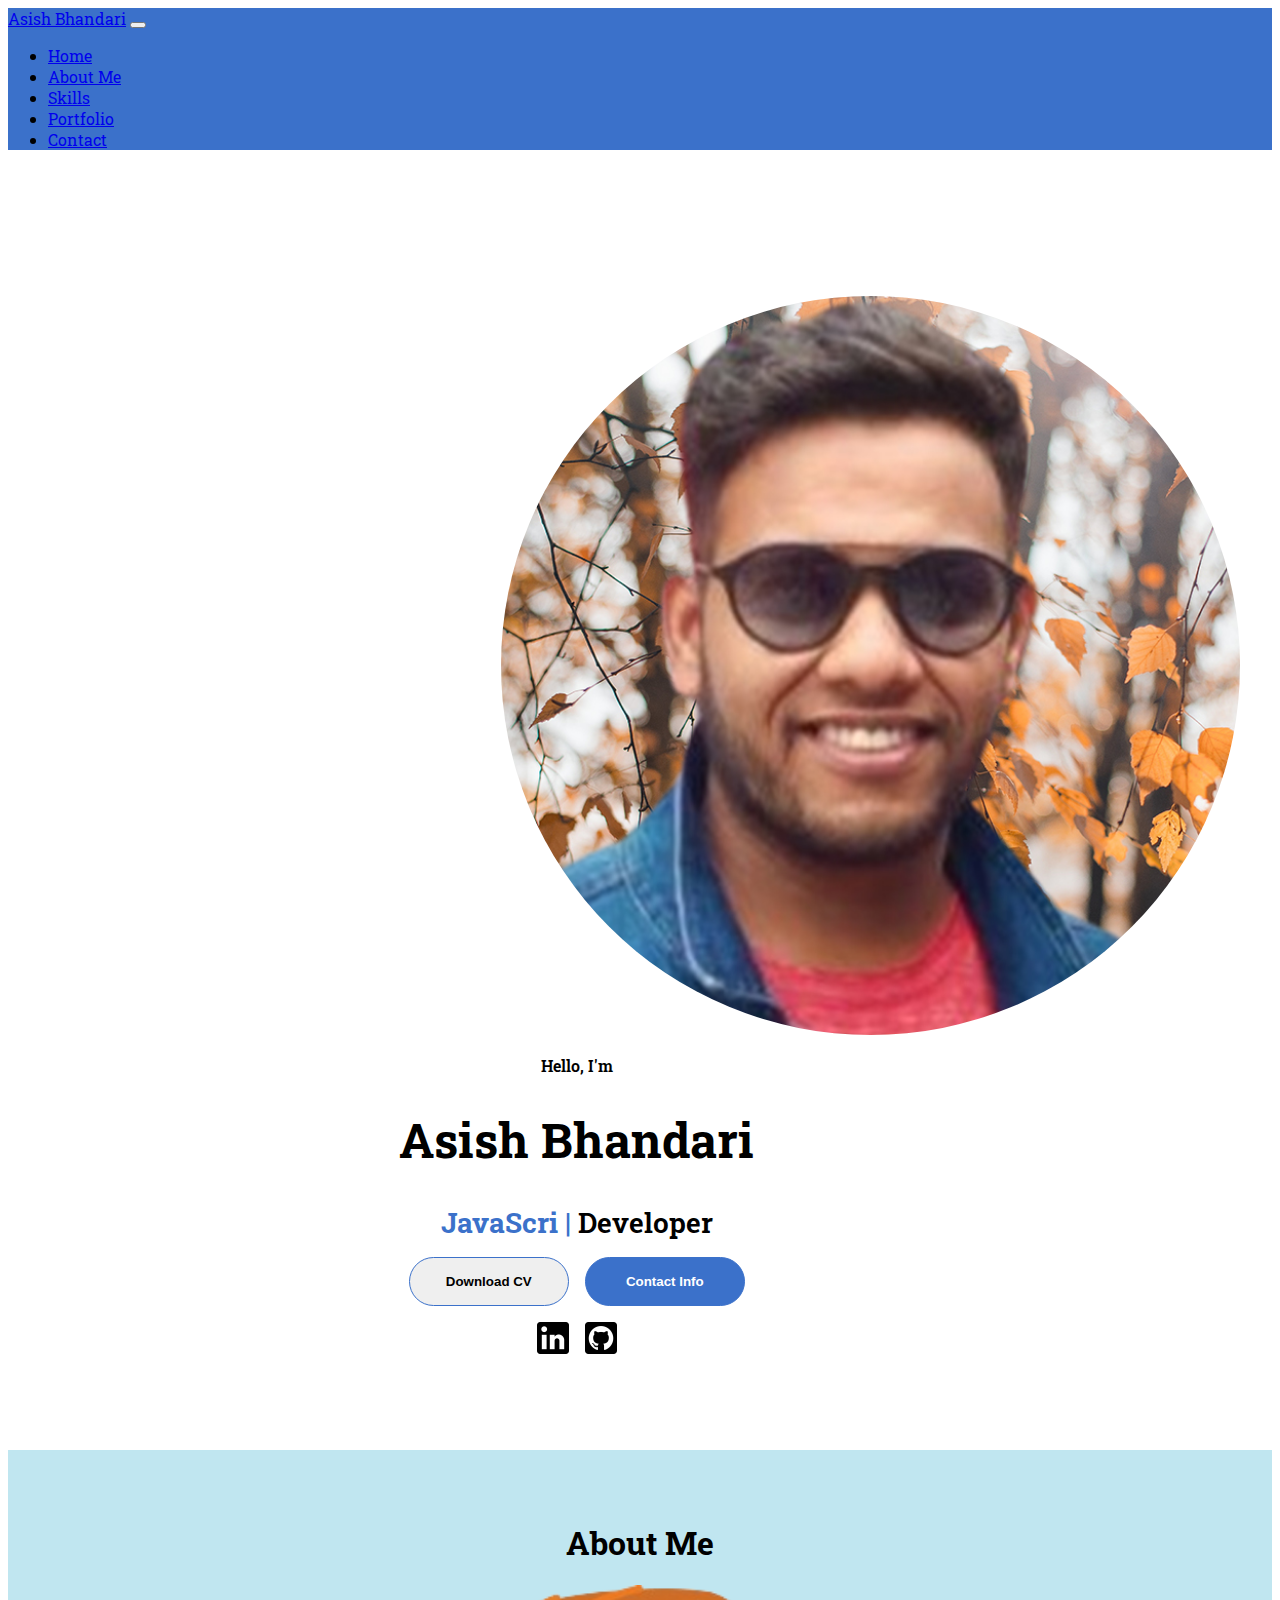
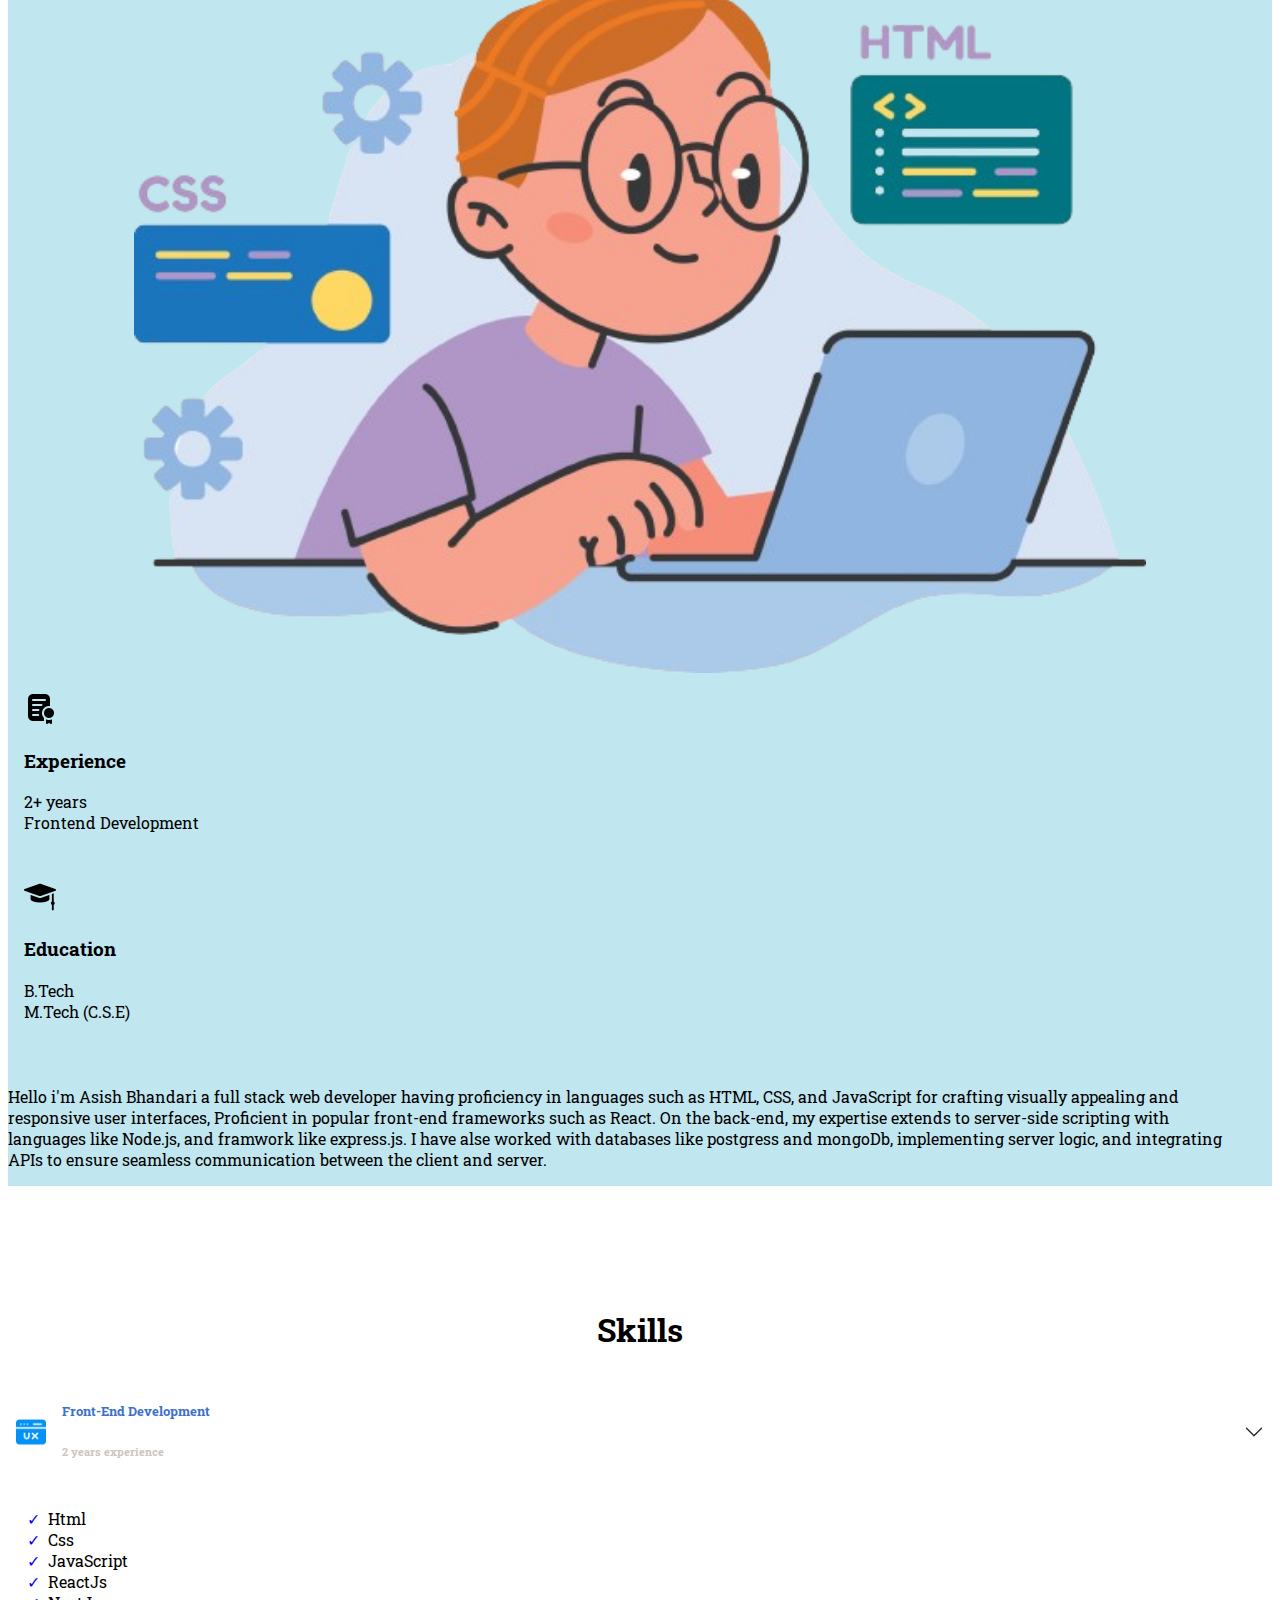
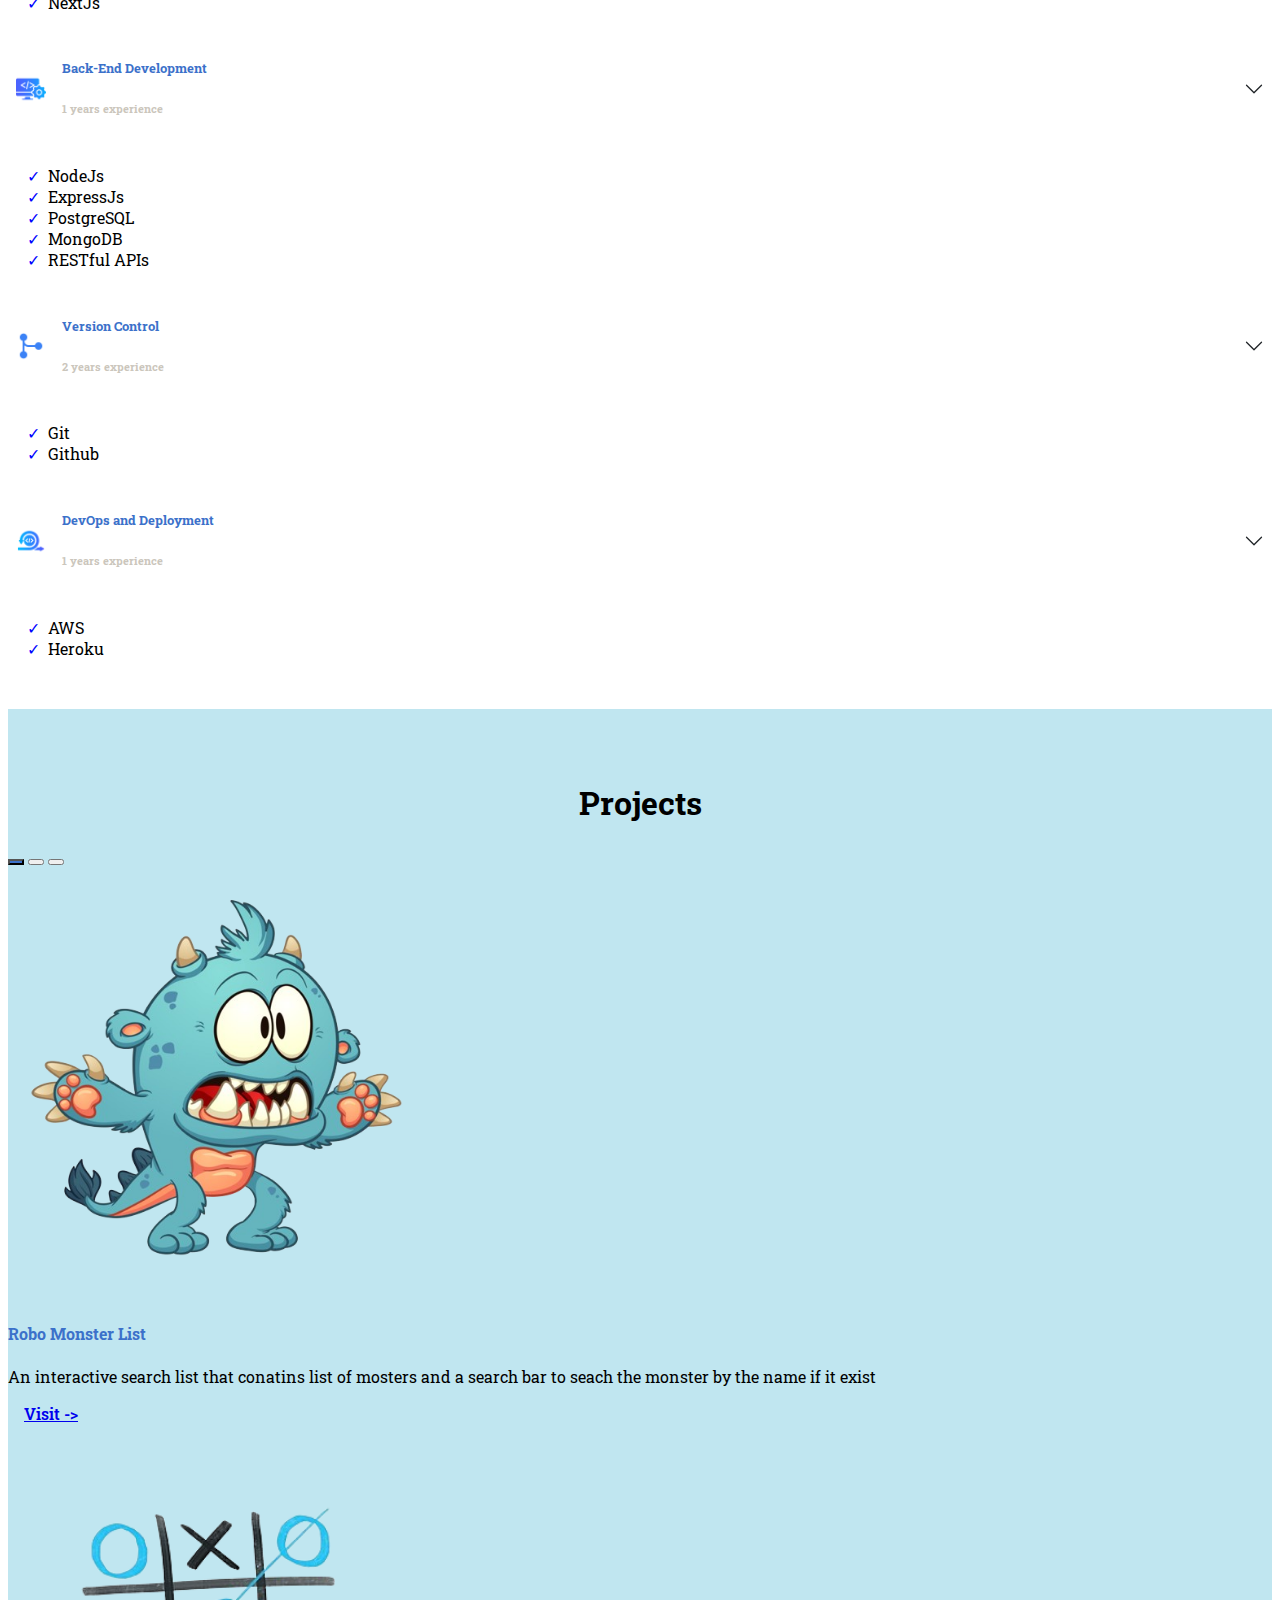
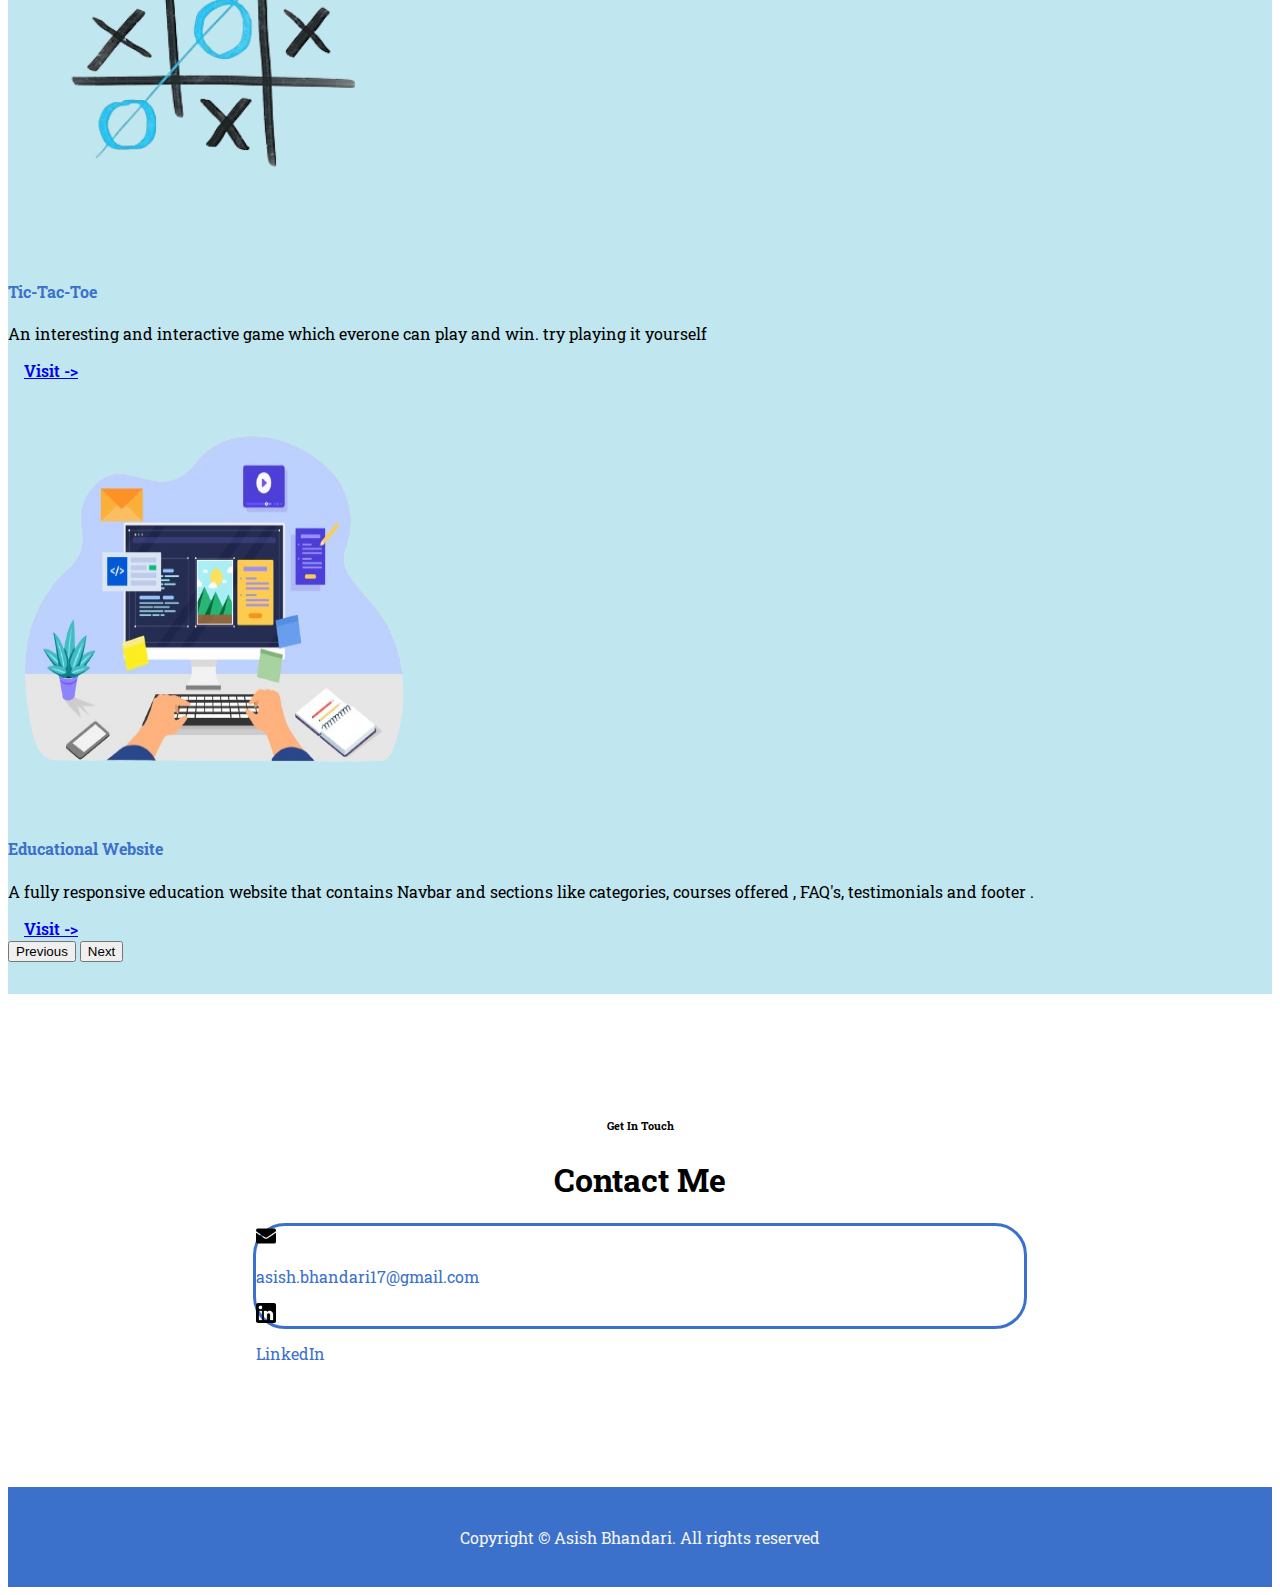
==== index.html @ 6eb25c3a "first Commit" ====
<!DOCTYPE html>
<html lang="en">
<head>
    <meta charset="UTF-8">
    <meta name="viewport" content="width=device-width, initial-scale=1.0">
    <title>Asish-Portfolio-Website</title>
    <link href="https://cdn.jsdelivr.net/npm/bootstrap@5.0.2/dist/css/bootstrap.min.css" rel="stylesheet" integrity="sha384-EVSTQN3/azprG1Anm3QDgpJLIm9Nao0Yz1ztcQTwFspd3yD65VohhpuuCOmLASjC" crossorigin="anonymous">
    <script src="https://cdn.jsdelivr.net/npm/bootstrap@5.0.2/dist/js/bootstrap.bundle.min.js" integrity="sha384-MrcW6ZMFYlzcLA8Nl+NtUVF0sA7MsXsP1UyJoMp4YLEuNSfAP+JcXn/tWtIaxVXM" crossorigin="anonymous"></script>
    <!-- <link rel="preconnect" href="https://fonts.googleapis.com">
    <link rel="preconnect" href="https://fonts.gstatic.com" crossorigin> -->
    <link href="https://fonts.googleapis.com/css2?family=Roboto+Slab:wght@200;300;400;500;700&display=swap" rel="stylesheet">
    <link rel="stylesheet" href="./styles.css">
    <link rel="stylesheet" href="./mediaquerry.css">
</head>
<body>
    <!-- Navigation Links -->
    <nav class="navbar navbar-expand-lg fixed-top navbarScroll navbar-dark" style="background-color: #3B71CA;">
        <div class="container">
          <a class="navbar-brand" href="#">Asish Bhandari</a>
          <button class="navbar-toggler" type="button" data-bs-toggle="collapse" data-bs-target="#navbarSupportedContent" 
                aria-controls="navbarSupportedContent" aria-expanded="false" aria-label="Toggle navigation">
            <span class="navbar-toggler-icon"></span>
          </button>
          <div class="collapse navbar-collapse" id="navbarSupportedContent">
            <ul class="navbar-nav ms-auto mb-2 mb-lg-0">
              <li class="nav-item">
                <a class="nav-link active" aria-current="page" href="#Home">Home</a>
              </li>
              <li class="nav-item ps-3">
                <a class="nav-link" href="#AboutMe">About Me</a>
              </li>
              <li class="nav-item ps-3">
                <a class="nav-link" href="#Skill">Skills</a>
              </li>
              <li class="nav-item ps-3">
                <a class="nav-link" href="#Portfolio">Portfolio</a>
              </li>
              <!-- <li class="nav-item ps-3">
                <a class="nav-link" href="#Resume">Resume/CV</a>
              </li> -->
              <li class="nav-item ps-3">
                <a class="nav-link" href="#Contact">Contact</a>
              </li>
            </ul>
          </div>
        </div>
    </nav>

    <!-- Home section -->
    <section id="Home" class="container-fluid " >
      <div class="row">
        <div class="col-lg-6 col-md-6 col-sm-12 col-xs-12 home_section_div " >
          <img src="./assets/Untitled-1.jpg" alt="Asish" class="home_section_img"  >
        </div>
        <div class="home_section__text col-lg-6 col-md-6 col-sm-12 col-xs-12">
          <p class="section__text__p1">Hello, I'm</p>
          <h1 class="title">Asish Bhandari</h1>
          <p class="section__text__p2"><span id="typewritter"></span> <span id="type_cursor">|</span> Developer</p>
          <div class="btn-container">
            <button
              class="btn btn-color-2"
              onclick="window.open('./assets/Asish_Bhandari_Resume_web_developer.pdf')"
            >
              Download CV
            </button>
            <button class="btn btn-color-1" onclick="location.href='./#Contact'">
              Contact Info
            </button>
          </div>
          <div id="socials-container">
            <img
              src="./assets/linkedin.png"
              alt="My LinkedIn profile"
              class="icon"
              onclick="location.href='https://linkedin.com/in/asish-bhandari-4b88a7138/'"
            />
            <img
              src="./assets/github.png"
              alt="My Github profile"
              class="icon"
              onclick="location.href='https://github.com/asishbhandari'"
            />
          </div>
        </div>
      </div>
    </section>

    <!-- About Me Section -->
    <section id="AboutMe">
      <h1 style="text-align: center;" class="mb-4 pt-3">About Me</h1>
      <div class="row">
        <div class="col-lg-6 col-md-4 col-sm-12 col-xs-12 about_section_div">
          <img class="about_section_img" src="./assets/character-software-developers-working-of-script-.png" alt="coding picture">
        </div>
        <div class="col-lg-6 col-md-8 col-sm-12 col-xs-12 mt-sm-4 ">
          <div class="d-flex flex-wrap justify-content-center">
              <div class="about_details_container">
                <img
                  src="./assets/experience.png"
                  alt="Experience icon"
                  class="icon"
                />
                <h3>Experience</h3>
                <p>2+ years <br />Frontend Development</p>
              </div>
              <div class="about_details_container">
                <img
                  src="./assets/education.png"
                  alt="Education icon"
                  class="icon"
                />
                <h3>Education</h3>
                <p>B.Tech<br />M.Tech (C.S.E)</p>
              </div>
          </div>
          <p class="about_section_intro">
            Hello i'm  Asish Bhandari a full stack web developer having proficiency in 
            languages such as HTML, CSS, and JavaScript for crafting visually appealing 
            and responsive user interfaces, Proficient in popular front-end frameworks 
            such as React. On the back-end, my expertise extends to server-side 
            scripting with languages like Node.js, and framwork like express.js. 
            I have alse worked with databases like postgress and mongoDb, implementing 
            server logic, and integrating APIs to ensure seamless communication between 
            the client and server.
          </p>
        </div>
      </div>
    </section>

    <!-- Skill Section -->
    <section id="Skill" class="container">
      <h1 style="text-align: center;" class="mb-4 pt-3">Skills</h1>
      <div class="row accordion">
        <div class="col-12 col-md-6 mb-4"> 
          <div class="accordion-item col-12 ">
            <div class="accordion-div collapsed" type="button" data-bs-toggle="collapse" data-bs-target="#collapseOne" aria-expanded="true" aria-controls="collapseOne">
              <img src="./assets/front.png" alt="Front-End" height="30px" width="30px">
              <div class="d-flex flex-column " >
                <h5 class="accordion-header" style="color: #3B71CA;" id="headingOne" >
                    Front-End Development
                </h5>
                <h6 style="color: #cbc6bc;">2 years experience</h6>
              </div>
            </div>
              <div id="collapseOne" class="accordion-collapse collapse show" aria-labelledby="headingOne" data-bs-parent="#accordionExample">
                <div class="accordion-body">
                  <ul>
                    <li>Html</li>
                    <li>Css</li>
                    <li>JavaScript</li>
                    <li>ReactJs</li>
                    <li>NextJs</li>
                  </ul>
                </div>
              </div>
          </div>
        </div>
        <div class="col-12 col-md-6 mb-4"> 
          <div class="accordion-item col-12 ">
            <div class="accordion-div collapsed" type="button" data-bs-toggle="collapse" data-bs-target="#collapseTwo" aria-expanded="false" aria-controls="collapseTwo">
              <img src="./assets/back.png" alt="Front-End" height="30px" width="30px">
              <div class="d-flex flex-column " >
                <h5 class="accordion-header" style="color: #3B71CA;" id="headingOne" >
                    Back-End Development
                </h5>
                <h6 style="color: #cbc6bc;">1 years experience</h6>
              </div>
            </div>
            <div id="collapseTwo" class="accordion-collapse collapse" aria-labelledby="headingTwo" data-bs-parent="#accordionExample">
              <div class="accordion-body">
                <ul>
                  <li>NodeJs</li>
                  <li>ExpressJs</li>
                  <li>PostgreSQL</li>
                  <li>MongoDB</li>
                  <li>RESTful APIs</li>
                </ul>
              </div>
            </div>
          </div>
        </div>
        <div class="col-12 col-md-6 mb-4"> 
          <div class="accordion-item col-12 ">
            <div class="accordion-div collapsed" type="button" data-bs-toggle="collapse" data-bs-target="#collapseThree" aria-expanded="false" aria-controls="collapseThree">
              <img src="./assets/git.png" alt="Front-End" height="30px" width="30px">
              <div class="d-flex flex-column " >
                <h5 class="accordion-header" style="color: #3B71CA;" id="headingOne" >
                  Version Control
                </h5>
                <h6 style="color: #cbc6bc;">2 years experience</h6>
              </div>
            </div>
            <div id="collapseThree" class="accordion-collapse collapse" aria-labelledby="headingThree" data-bs-parent="#accordionExample">
              <div class="accordion-body">
                <ul>
                  <li>Git</li>
                  <li>Github</li>
                </ul>
              </div>
            </div>
          </div>
        </div>
        <div class="col-12 col-md-6 mb-4"> 
          <div class="accordion-item col-12 ">
            <div class="accordion-div collapsed" type="button" data-bs-toggle="collapse" data-bs-target="#collapseFour" aria-expanded="false" aria-controls="collapseFour">
              <img src="./assets/devops.png" alt="Front-End" height="30px" width="30px">
              <div class="d-flex flex-column " >
                <h5 class="accordion-header" style="color: #3B71CA;" id="headingOne" >
                  DevOps and Deployment
                </h5>
                <h6 style="color: #cbc6bc;">1 years experience</h6>
              </div>
            </div>
            <div id="collapseFour" class="accordion-collapse collapse" aria-labelledby="headingFour" data-bs-parent="#accordionExample">
              <div class="accordion-body">
                <ul>
                  <li>AWS</li>
                  <li>Heroku</li>
                </ul>
              </div>
            </div>
          </div>
        </div>
      </div>
      <!-- <div class="accordion row" id="accordion">
      </div> -->
    </section>

    <!-- Portfolio Section -->
    <section id="Portfolio">
      <h1 style="text-align: center;" class="mb-4 pt-3">Projects</h1>
      <div id="carouselExampleIndicators" class="carousel slide" data-bs-ride="carousel">
        <div class="carousel-indicators">
          <button type="button" data-bs-target="#carouselExampleIndicators" data-bs-slide-to="0" class="active" aria-current="true" aria-label="Slide 1"></button>
          <button type="button" data-bs-target="#carouselExampleIndicators" data-bs-slide-to="1" aria-label="Slide 2"></button>
          <button type="button" data-bs-target="#carouselExampleIndicators" data-bs-slide-to="2" aria-label="Slide 3"></button>
        </div>
        <div class="carousel-inner">
          <div class="carousel-item active ">
            <div class="d-flex justify-content-center align-items-center flex-column flex-md-row">
              <img src="./assets/robomonster.png" class="carousel_img " alt="...">
              <div class="card col-12 col-md-6">
                <div class="card-body">
                  <h4 class="card-title">Robo Monster List</h4>
                  <p class="card-text">An interactive search list that conatins list of mosters and a search bar to seach the 
                    monster by the name if it exist
                  </p>
                  <a href="https://asishbhandari.github.io/RoboReact/" class="btn btn-primary">Visit -></a>
                </div>
              </div>
            </div>
          </div>
          <div class="carousel-item ">
            <div class="d-flex justify-content-center align-items-center flex-column flex-md-row">
              <img src="./assets/tic-tak-toe.png" class="carousel_img "  alt="...">
              <div class="card col-12 col-md-6">
                <div class="card-body">
                  <h4 class="card-title">Tic-Tac-Toe</h4>
                  <p class="card-text">An interesting and interactive game which everone can play and win. try playing it yourself </p>
                  <a href="https://asishbhandari.github.io/tic-tak-toe/" class="btn btn-primary">Visit -></a>
                </div>
              </div>
            </div>
          </div>
          <div class="carousel-item ">
            <div class="d-flex justify-content-center align-items-center flex-column flex-md-row">
              <img src="./assets/aimScholar.png" class="carousel_img"  alt="...">
              <div class="card col-12 col-md-6">
                <div class="card-body">
                  <h4 class="card-title">Educational Website</h4>
                  <p class="card-text">A fully responsive education website that contains Navbar and sections like categories, 
                    courses offered , FAQ's, testimonials and footer .
                  </p>
                  <a href="https://asishbhandari.github.io/Aim-Scholar-Project/" class="btn btn-primary">Visit -></a>
                </div>
              </div>
            </div>
          </div>
        </div>
        <button class="carousel-control-prev" type="button" data-bs-target="#carouselExampleIndicators" data-bs-slide="prev">
          <span class="carousel-control-prev-icon" aria-hidden="true"></span>
          <span class="visually-hidden">Previous</span>
        </button>
        <button class="carousel-control-next" type="button" data-bs-target="#carouselExampleIndicators" data-bs-slide="next">
          <span class="carousel-control-next-icon" aria-hidden="true"></span>
          <span class="visually-hidden">Next</span>
        </button>
      </div>
    </section>

    <!-- Contact Sexction -->
    <section id="Contact">
      <h6 style="text-align: center;" class="pt-3">Get In Touch</h6>
      <h1 style="text-align: center;" class="mb-4 pt-1">Contact Me</h1>
      <div class="contact_section d-flex justify-content-center align-items-center flex-column flex-md-row">
        <div class="contact_Section_item d-flex justify-content-center align-items-center pe-md-4 me-md-4">
          <img src="./assets/email.png" alt="emailId">
          <p class="ps-2 pt-3"><a href="mailto:asish.bhandari17@gmail.com" class="contact_section_links">asish.bhandari17@gmail.com </a></p>
        </div>
        <div class="contact_Section_item d-flex justify-content-center align-items-center">
          <img src="./assets/linkedin.png" style="text-align: center;" alt="emailId">
          <p class="ps-2 pt-3" ><a href='https://linkedin.com/in/asish-bhandari-4b88a7138/' class="contact_section_links">LinkedIn</a></p>
        </div>
      </div>
    </section>

    <!-- footer -->
    <footer class="footer">Copyright &#169; Asish Bhandari. All rights reserved</footer>
    <script src="./script/script.js"></script>
</body>
</html>
---- styles.css ----
html {
    scroll-behavior: smooth;
  }
body{
    font-family: 'Roboto Slab', serif;
}

section{
    margin:4% 0;
    padding-top: 50px;
}
#Home{
    margin: 6rem 0;
}
.home_section_div{
    padding-right: 2rem;
    text-align: right;
    margin: auto 0;
}
.home_section_img{
    border-radius: 50%;
    width: 60%;
}
.home_section__text{
    margin: auto 0;
    text-align: center;
    padding-right: 10%;
    align-self: center;
}
.home_section__text p {
    font-weight: 600;
}

.section__text__p1 {
    text-align: center;
  }
  
.section__text__p2 {
    font-size: 1.75rem;
    margin-bottom: 1rem;
}
.title {
    font-size: 3rem;
    text-align: center;
}

#typewritter{
  color: #3B71CA;
  font-weight: bold;
}

#type_cursor{
  color: #3B71CA;
  font-weight: bold;
  animation: blink 1s linear infinite;
}

@keyframes blink {
  0%{
    opacity: 100%;
  }
  100%{
    opacity: 0%;
  }
}

#socials-container {
    display: flex;
    justify-content: center;
    margin-top: 1rem;
    gap: 1rem;
  }
  
.icon{
    cursor: pointer;
    height: 2rem;  
}

/* BUTTONS */

.btn-container {
    display: flex;
    justify-content: center;
    gap: 1rem;
  }
  
.btn {
    font-weight: 600;
    transition: all 300ms ease;
    padding: 1rem;
    width: 10rem;
    border-radius: 2rem;
}
  
.btn-color-1{
  border: #3B71CA 0.1rem solid;
  background: #3B71CA;
  color: white;
}
.btn-color-1:hover {
  background: white;
  cursor: pointer;
}

.btn-color-2 {
  border: #3B71CA 0.1rem solid;
}

.btn-color-2:hover {
  cursor: pointer;
  background: #3B71CA;
  color: white;
  border: rgb(255, 255, 255) 0.1rem solid;
}


/* about Me section */
#AboutMe{
  background-color:#c0e6f0;
}
.about_section_div{
    text-align: center;
    margin: auto 0;
}
.about_section_img{
    width: 80%;
}
.about_section_intro{
  text-align: left;
  padding: 1rem 2rem 1rem 0;
}
.about_details_container{
  padding: 1rem;
}

/* Skill section */
#accordion{
  display: grid;
  grid-template-columns: 1fr 1fr;
  gap: 2rem;
  padding: 1rem;
}

.accordion-div{
  display: flex;
  justify-content: start;
  gap: 1rem;
  align-items: center;
  cursor: pointer;
  padding: .5rem;
}

.accordion-div::after {
  flex-shrink: 0;
  width: 1.25rem;
  height: 1.25rem;
  margin-left: auto;
  content: "";
  background-image: url("data:image/svg+xml,%3csvg xmlns='http://www.w3.org/2000/svg' viewBox='0 0 16 16' fill='%23212529'%3e%3cpath fill-rule='evenodd' d='M1.646 4.646a.5.5 0 0 1 .708 0L8 10.293l5.646-5.647a.5.5 0 0 1 .708.708l-6 6a.5.5 0 0 1-.708 0l-6-6a.5.5 0 0 1 0-.708z'/%3e%3c/svg%3e");
  background-repeat: no-repeat;
  background-size: 1.25rem;
  transition: transform .2s ease-in-out;
}

.accordion-body ul li::marker {
  content: '✓  ';
  color: blue;
}

#Portfolio{
  background-color:#c0e6f0;
  padding-bottom: 2rem;
}
.carousel_img{
  width: 400px;
  height: 400px;
  padding: 1rem .5rem;
}
.card-body{
  background-color: #c0e6f0;
}
.card-title{
  font-weight: bold;
  color: #3B71CA;
}
.carousel-control-prev-icon { background-image:url("data:image/svg+xml;charset=utf8,%3Csvg xmlns='http://www.w3.org/2000/svg' fill='%2300f' viewBox='0 0 8 8'%3E%3Cpath d='M5.25 0l-4 4 4 4 1.5-1.5-2.5-2.5 2.5-2.5-1.5-1.5z'/%3E%3C/svg%3E"); }
.carousel-control-next-icon {
  background-image: url("data:image/svg+xml;charset=utf8,%3Csvg xmlns='http://www.w3.org/2000/svg' fill='%2300f' viewBox='0 0 8 8'%3E%3Cpath d='M2.75 0l-1.5 1.5 2.5 2.5-2.5 2.5 1.5 1.5 4-4-4-4z'/%3E%3C/svg%3E") !important;
}

.carousel-indicators .active {
  background-color: #3B71CA;
}

#Contact{
  padding-bottom: 100px;
}
.contact_Section_item img{
  width: 20px;
}
.contact_section{
  margin: 0.5rem auto;
  width: 60vw;
  height: 100px;
  border-radius: 2rem;
  border: 0.2rem solid #3B71CA;
}
.contact_section_links{
  text-decoration: none;
  color: #3B71CA;
}

.footer{
  display: flex;
  justify-content: center;
  align-items: center;
  height: 100px;
  background-color: #3B71CA;
  color: whitesmoke;
}
---- mediaquerry.css ----
@media screen and (max-width: 768px) {
    .home_section_div{
        text-align: center;
        padding: 1rem;
        margin: 0 auto 1rem auto;
    }
    .home_section_img{
        border-radius: 50%;
        width: 60%;
    }
    .home_section__text{
        margin: auto 0;
        text-align: center;
        padding: 1rem;
        align-self: center;
    }
    #Home{
        margin-top: 6rem;
    }

    .about_section_intro{
        text-align: center;
        /* padding: auto auto; */
        padding-left: 1.5rem;
      }

    .carousel_img{
    width: 70%;
    padding: 1rem .5rem;
    }
    .contact_section{
        height: 150px;
      }
}
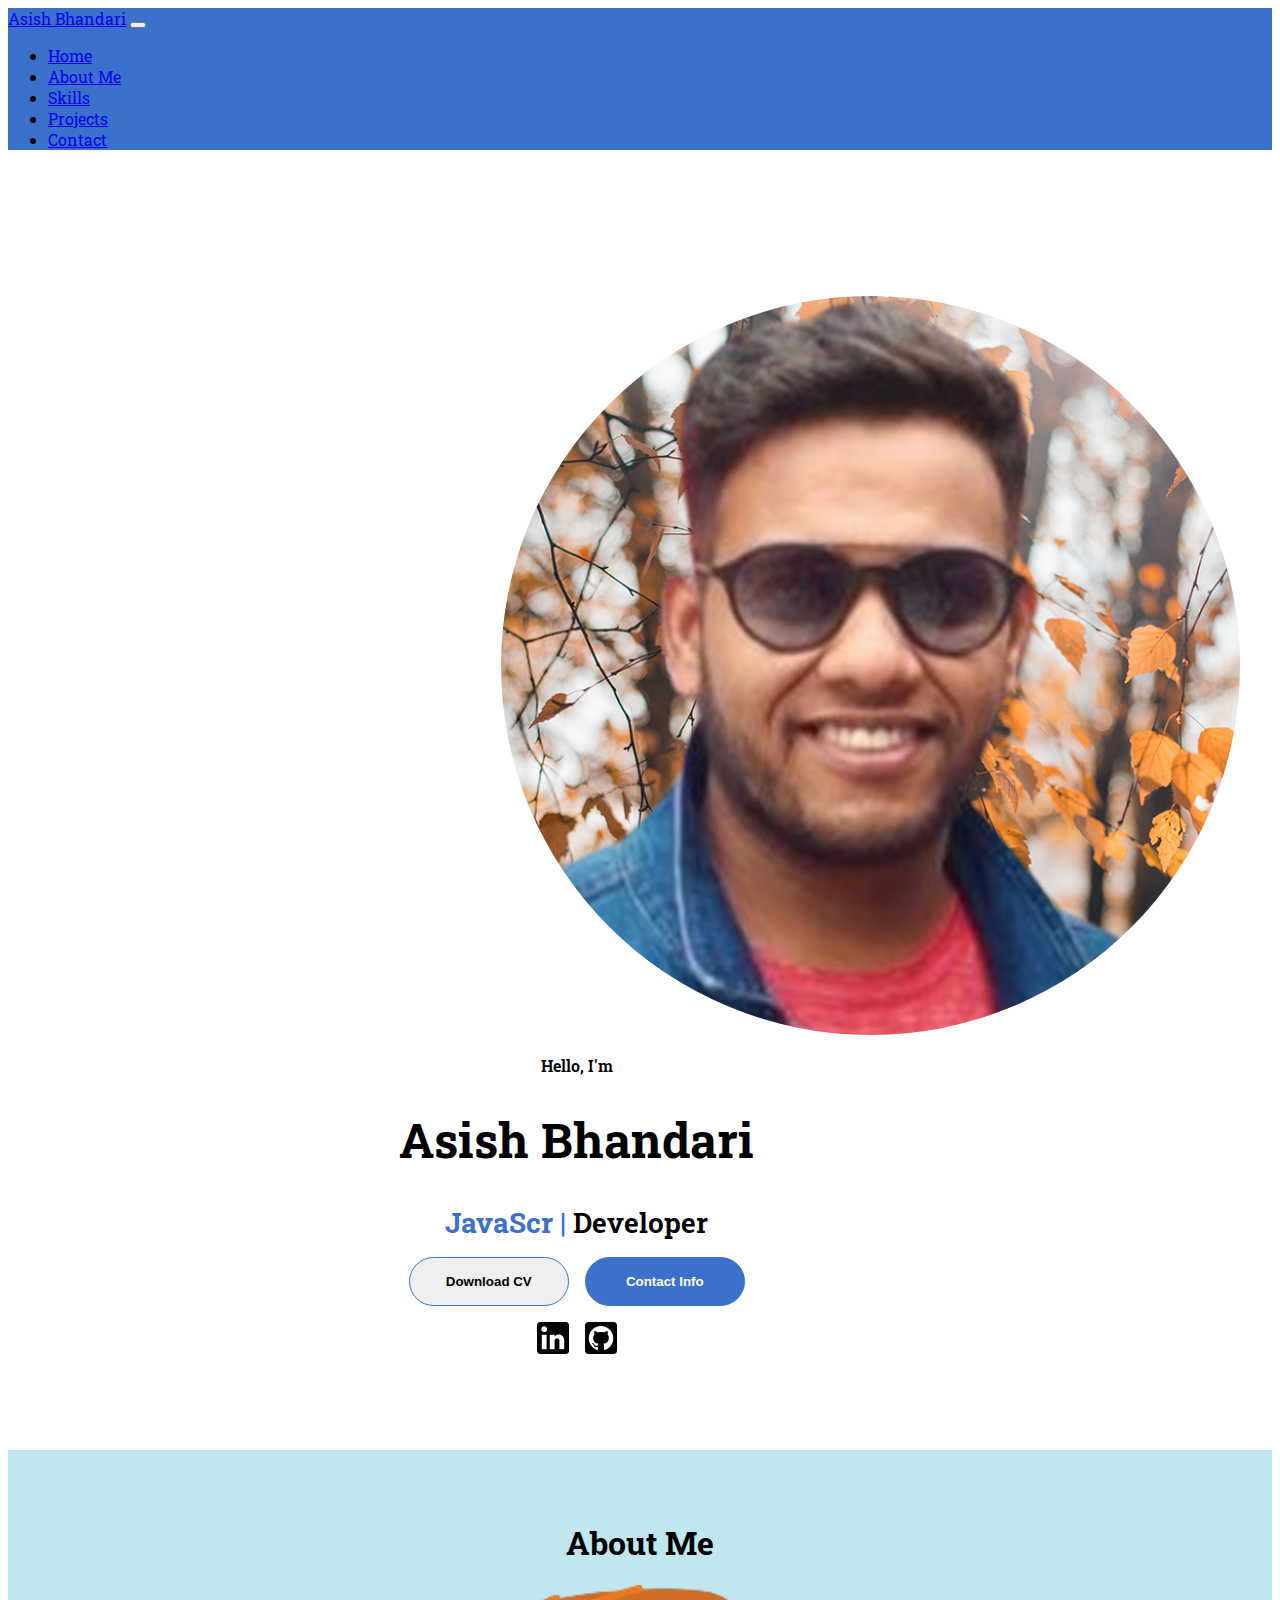
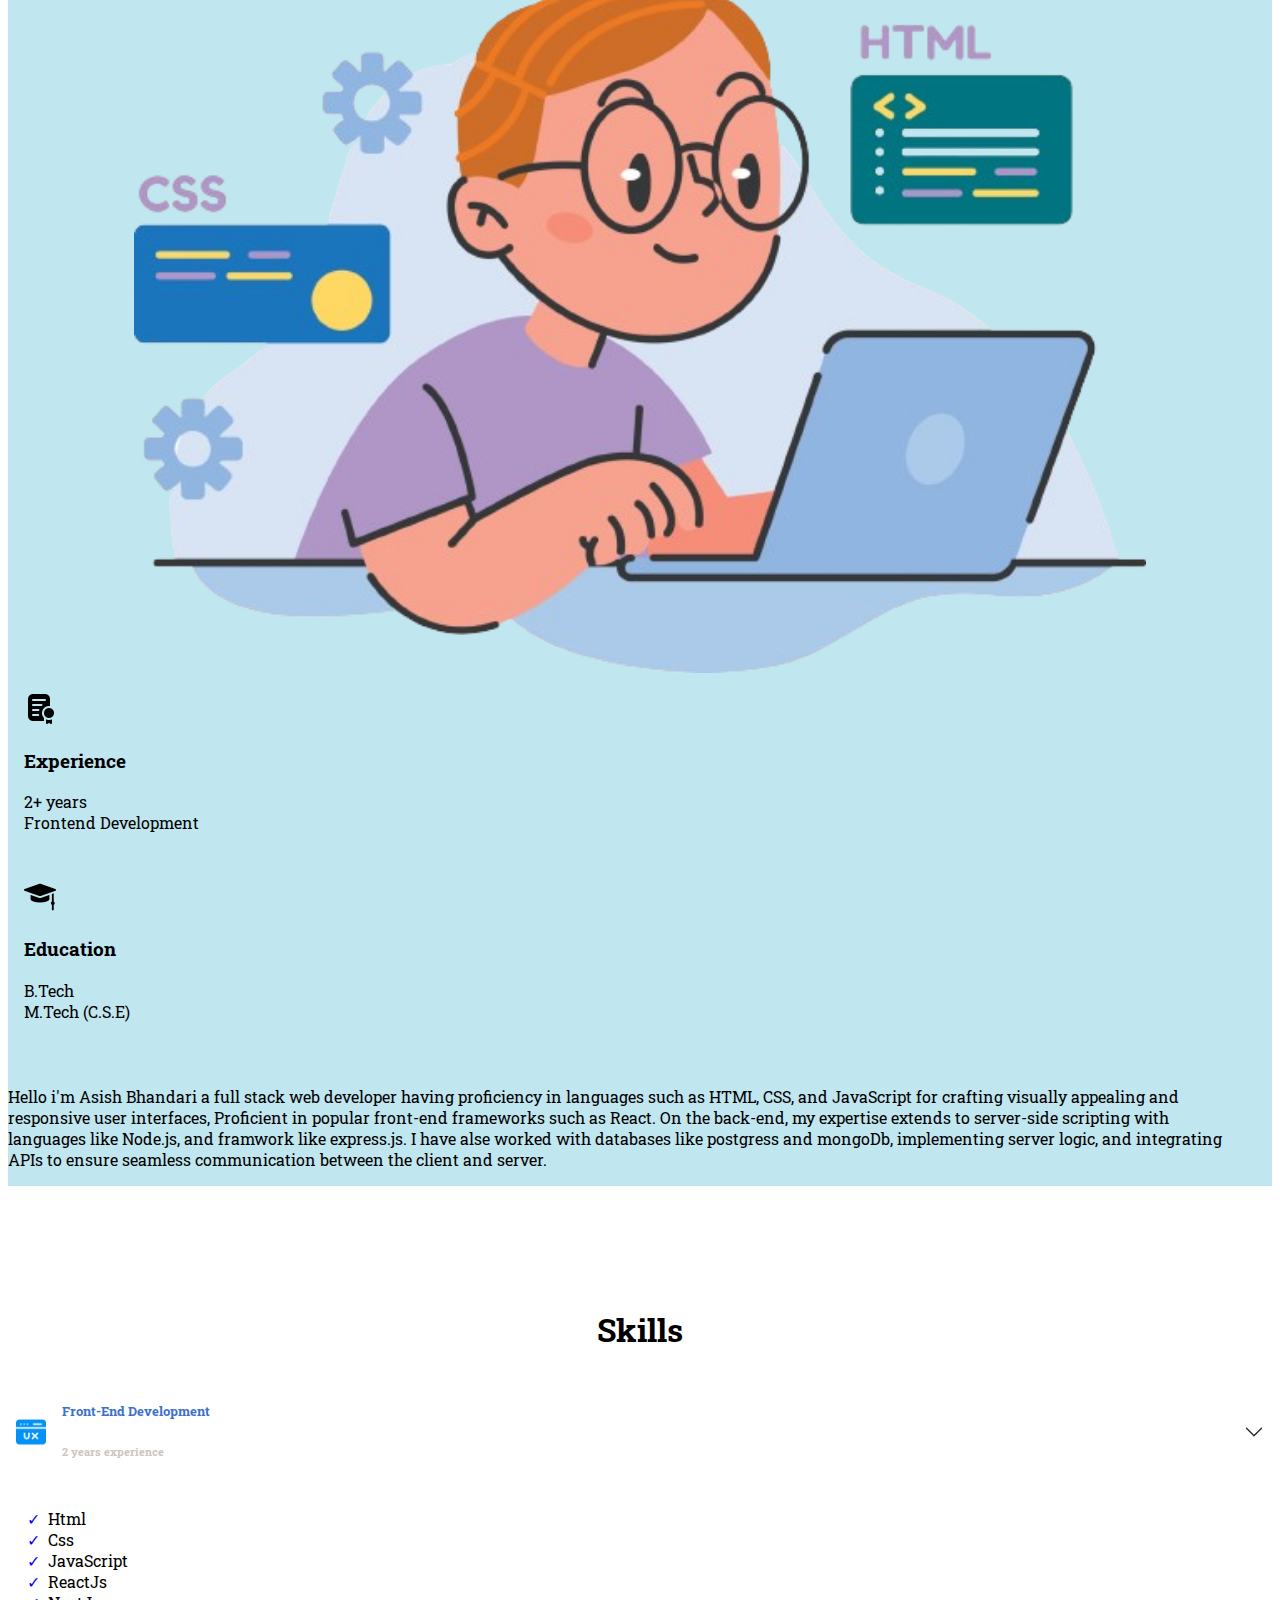
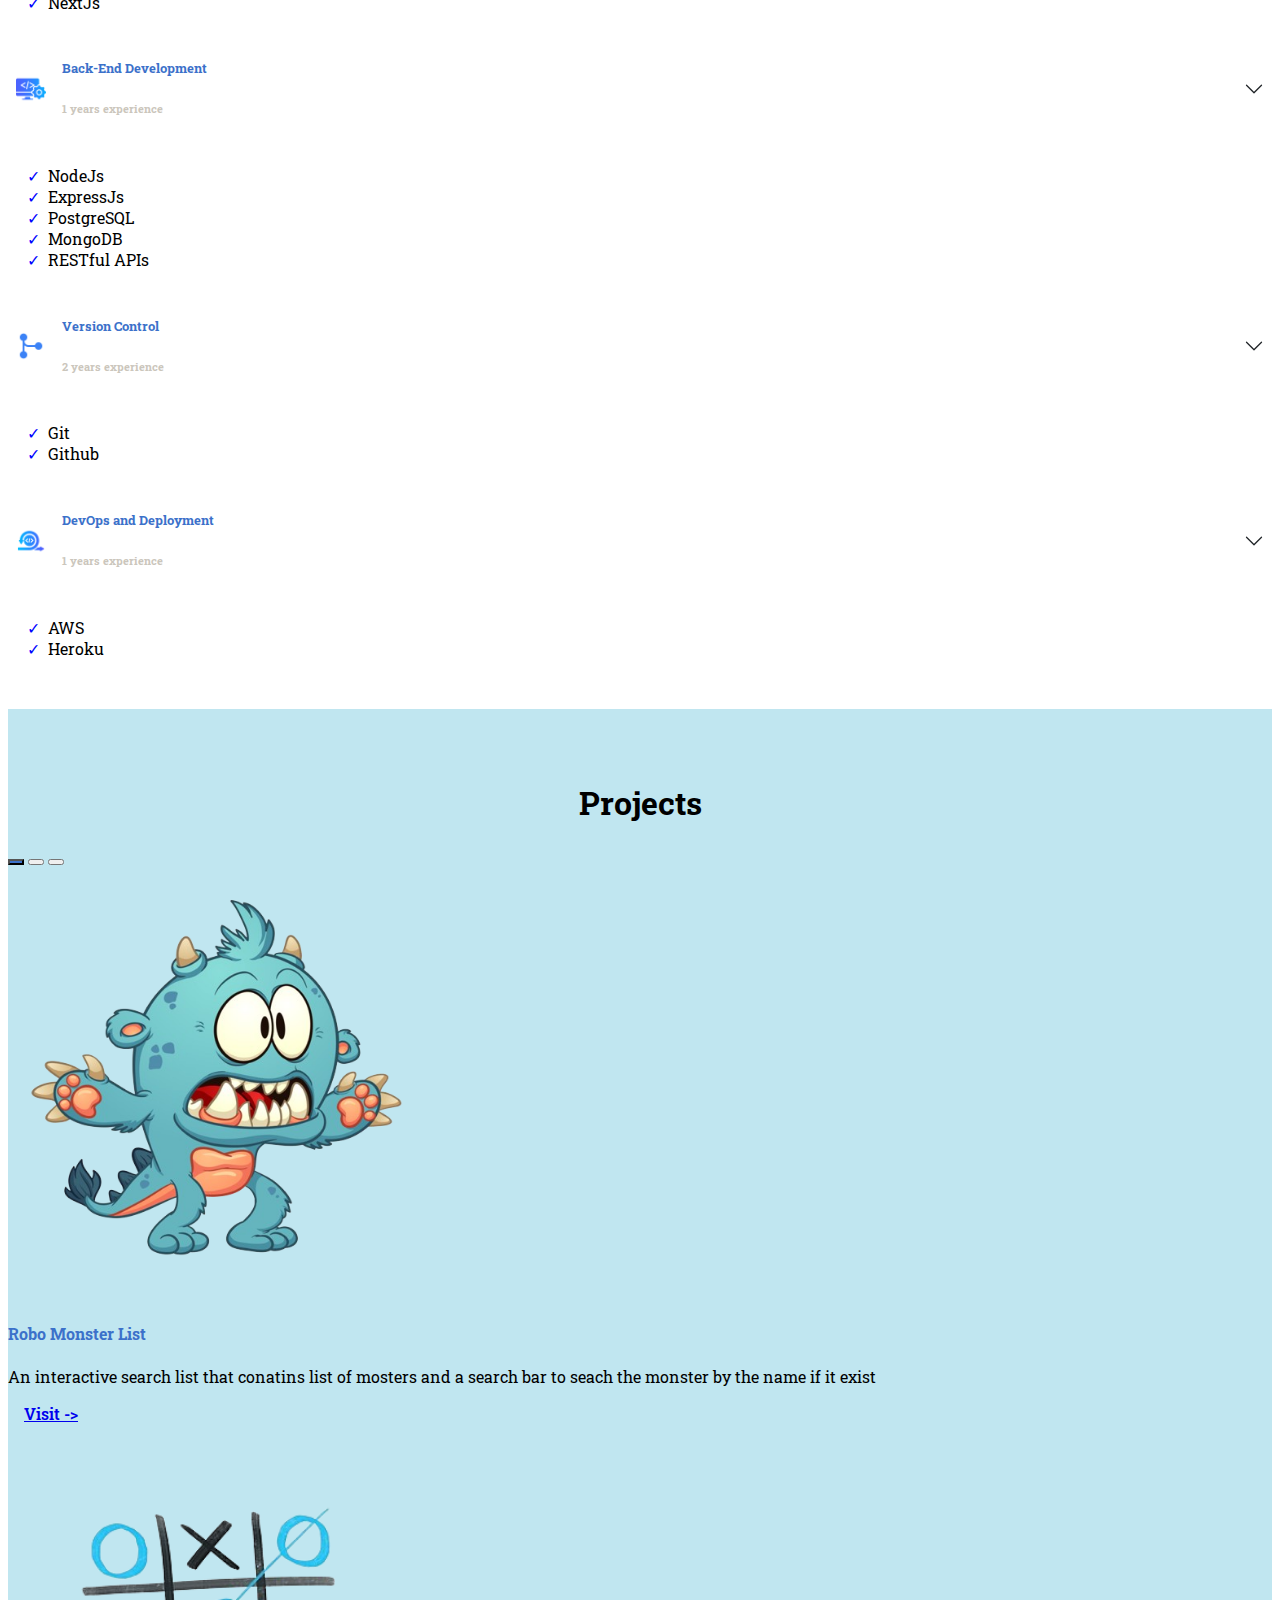
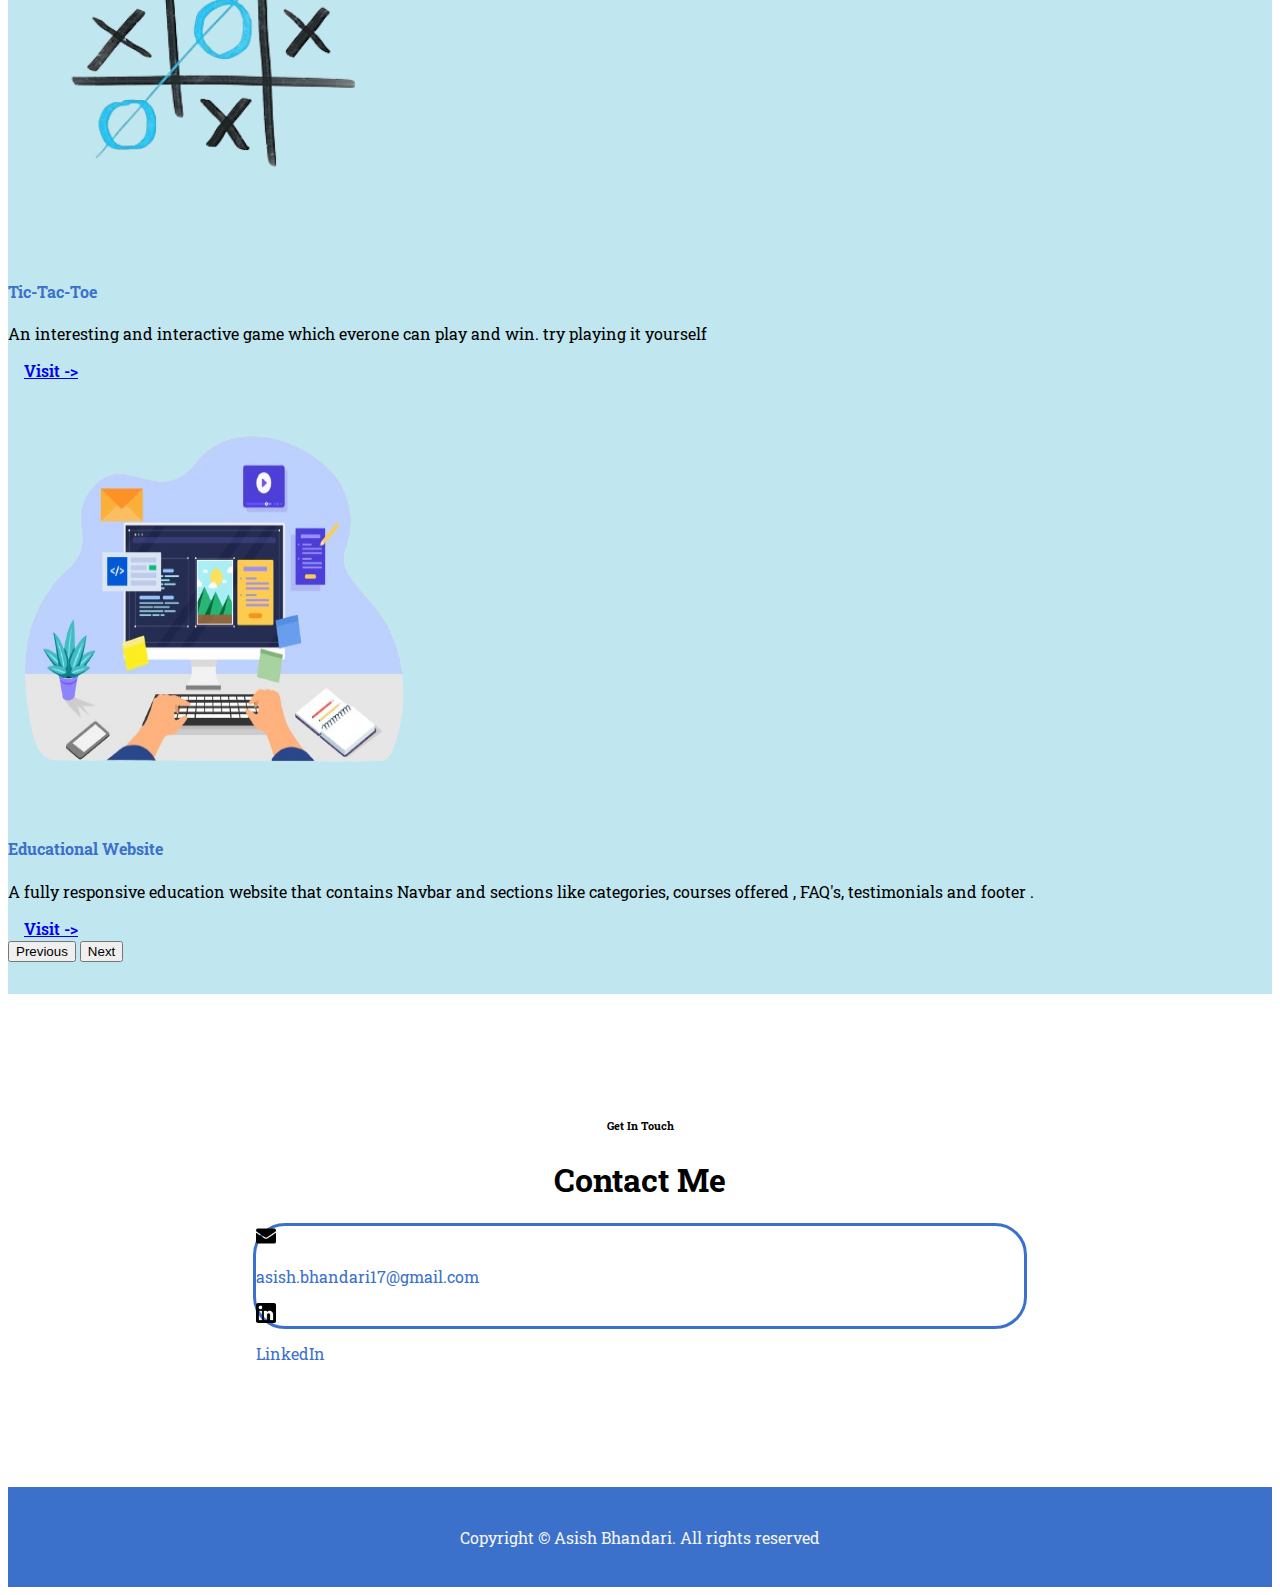
==== commit 7261e669: "changing nav" ====
--- a/index.html
+++ b/index.html
@@ -33,7 +33,7 @@
                 <a class="nav-link" href="#Skill">Skills</a>
               </li>
               <li class="nav-item ps-3">
-                <a class="nav-link" href="#Portfolio">Portfolio</a>
+                <a class="nav-link" href="#Portfolio">Projects</a>
               </li>
               <!-- <li class="nav-item ps-3">
                 <a class="nav-link" href="#Resume">Resume/CV</a>
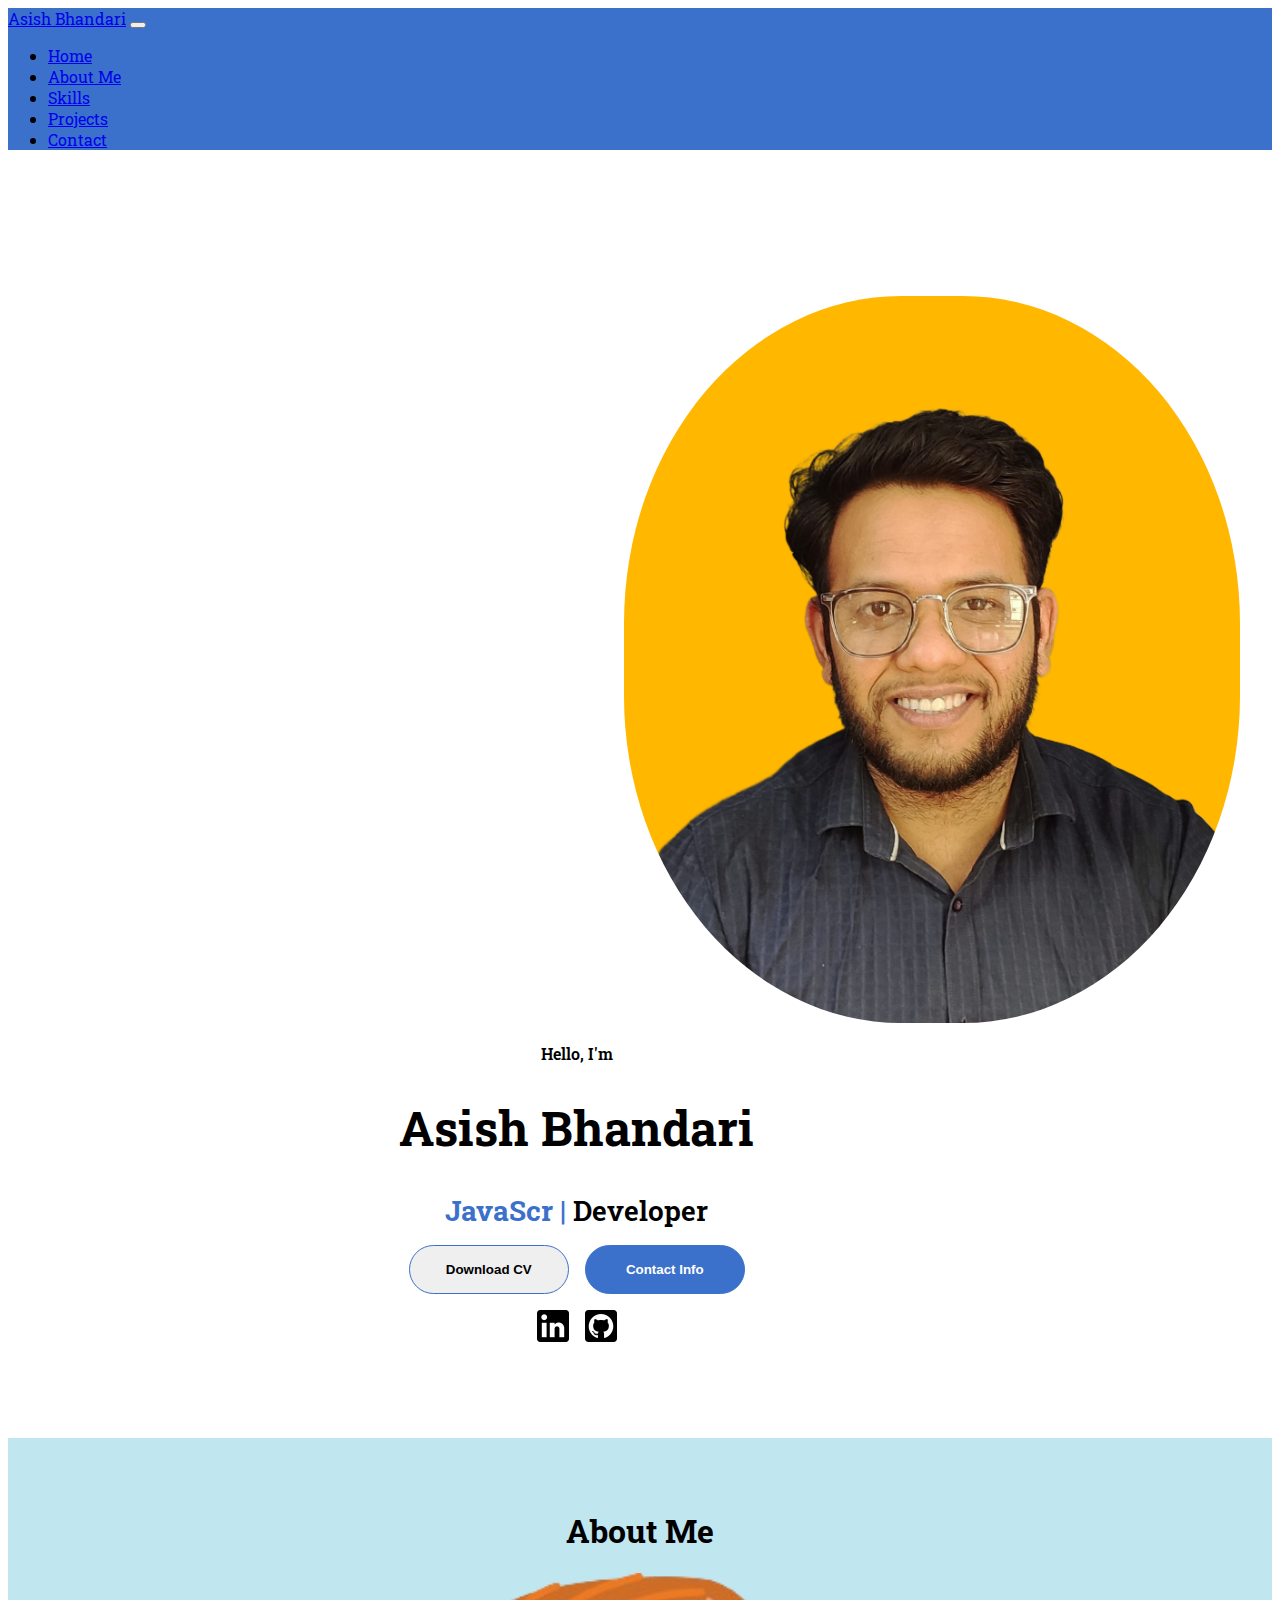
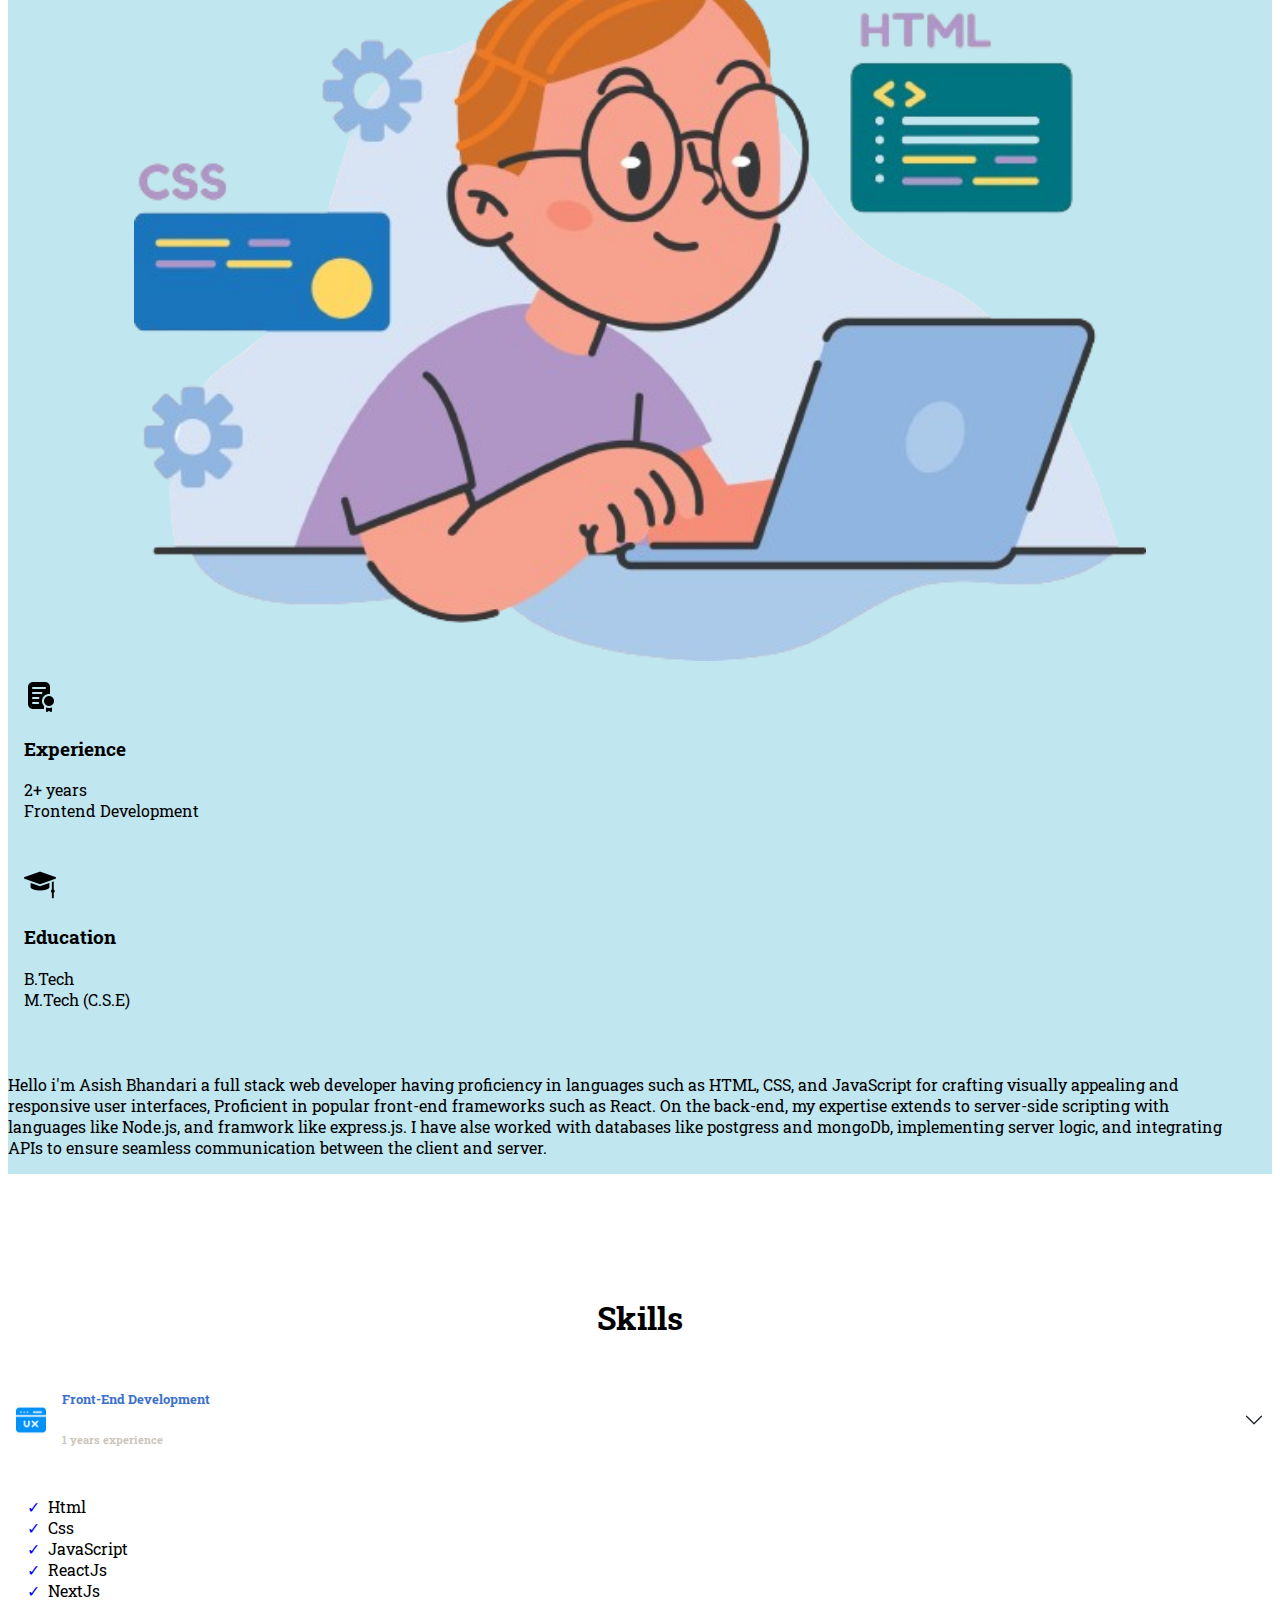
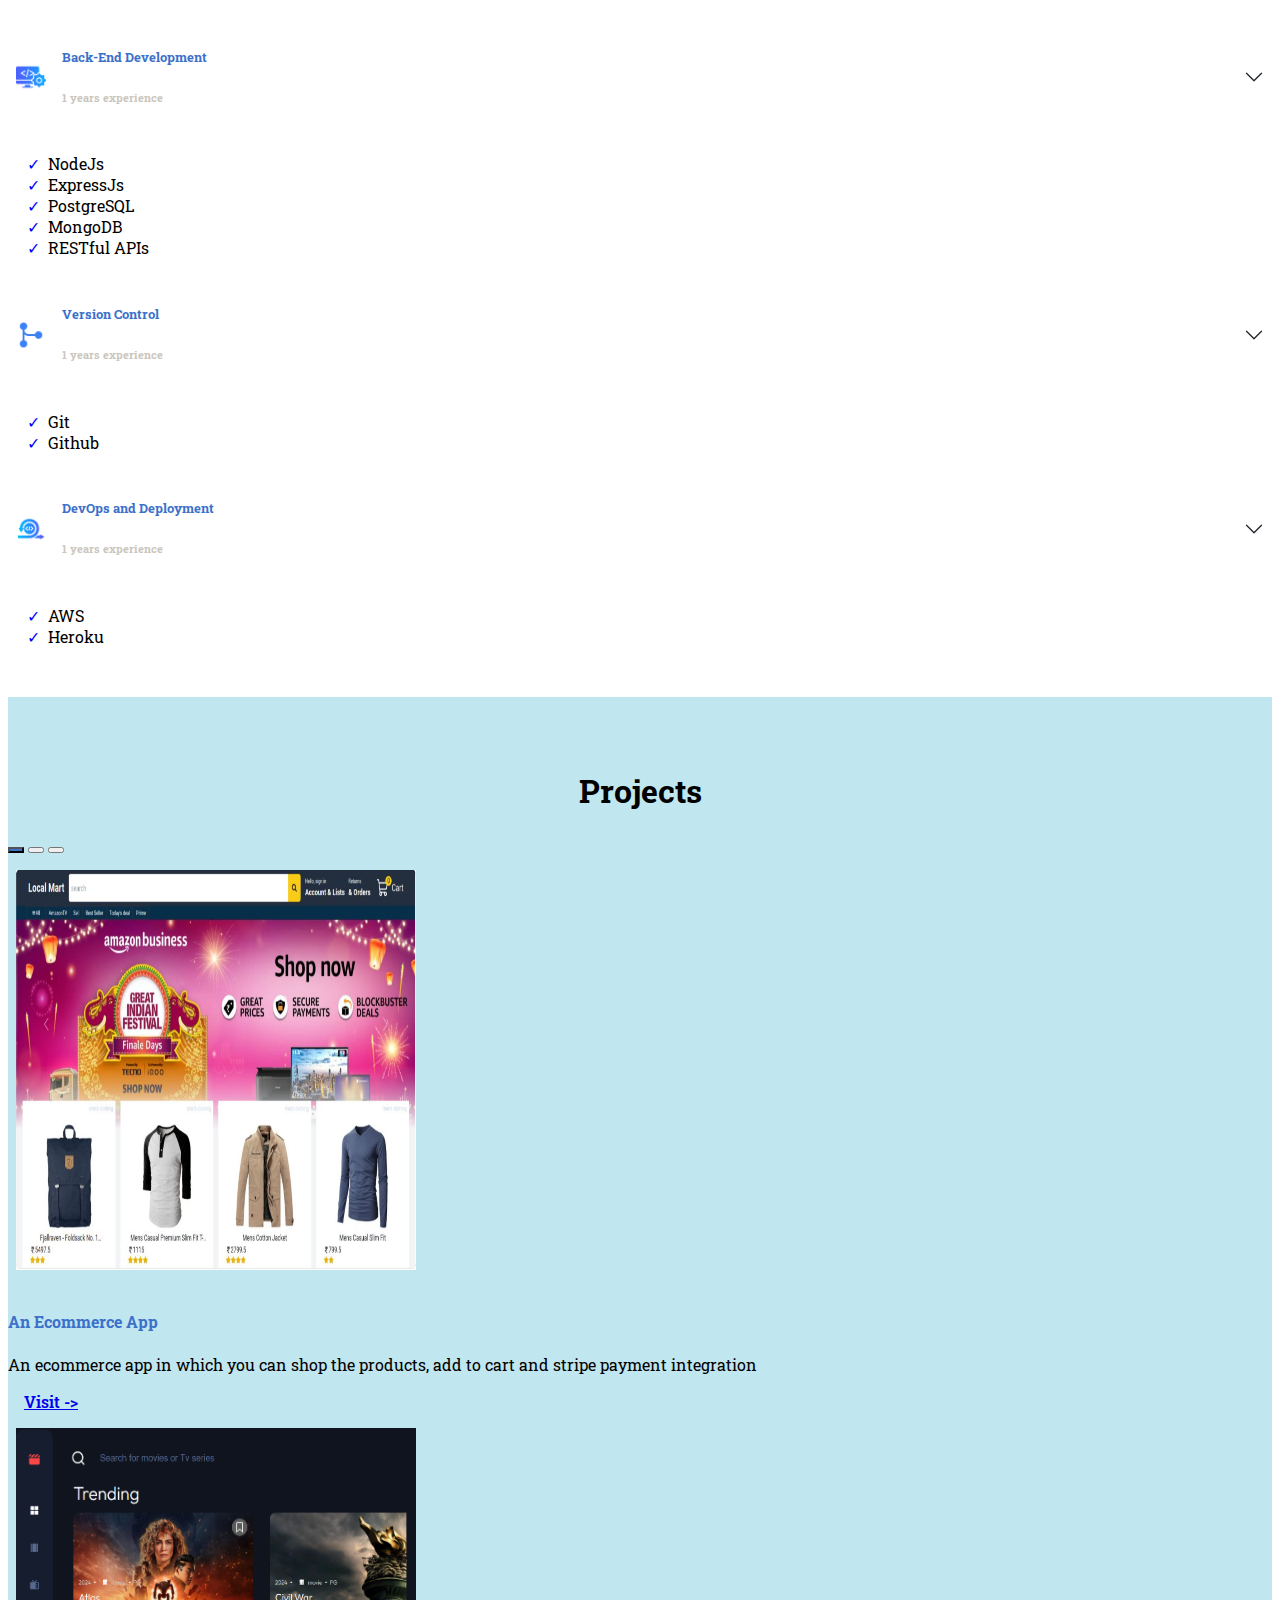
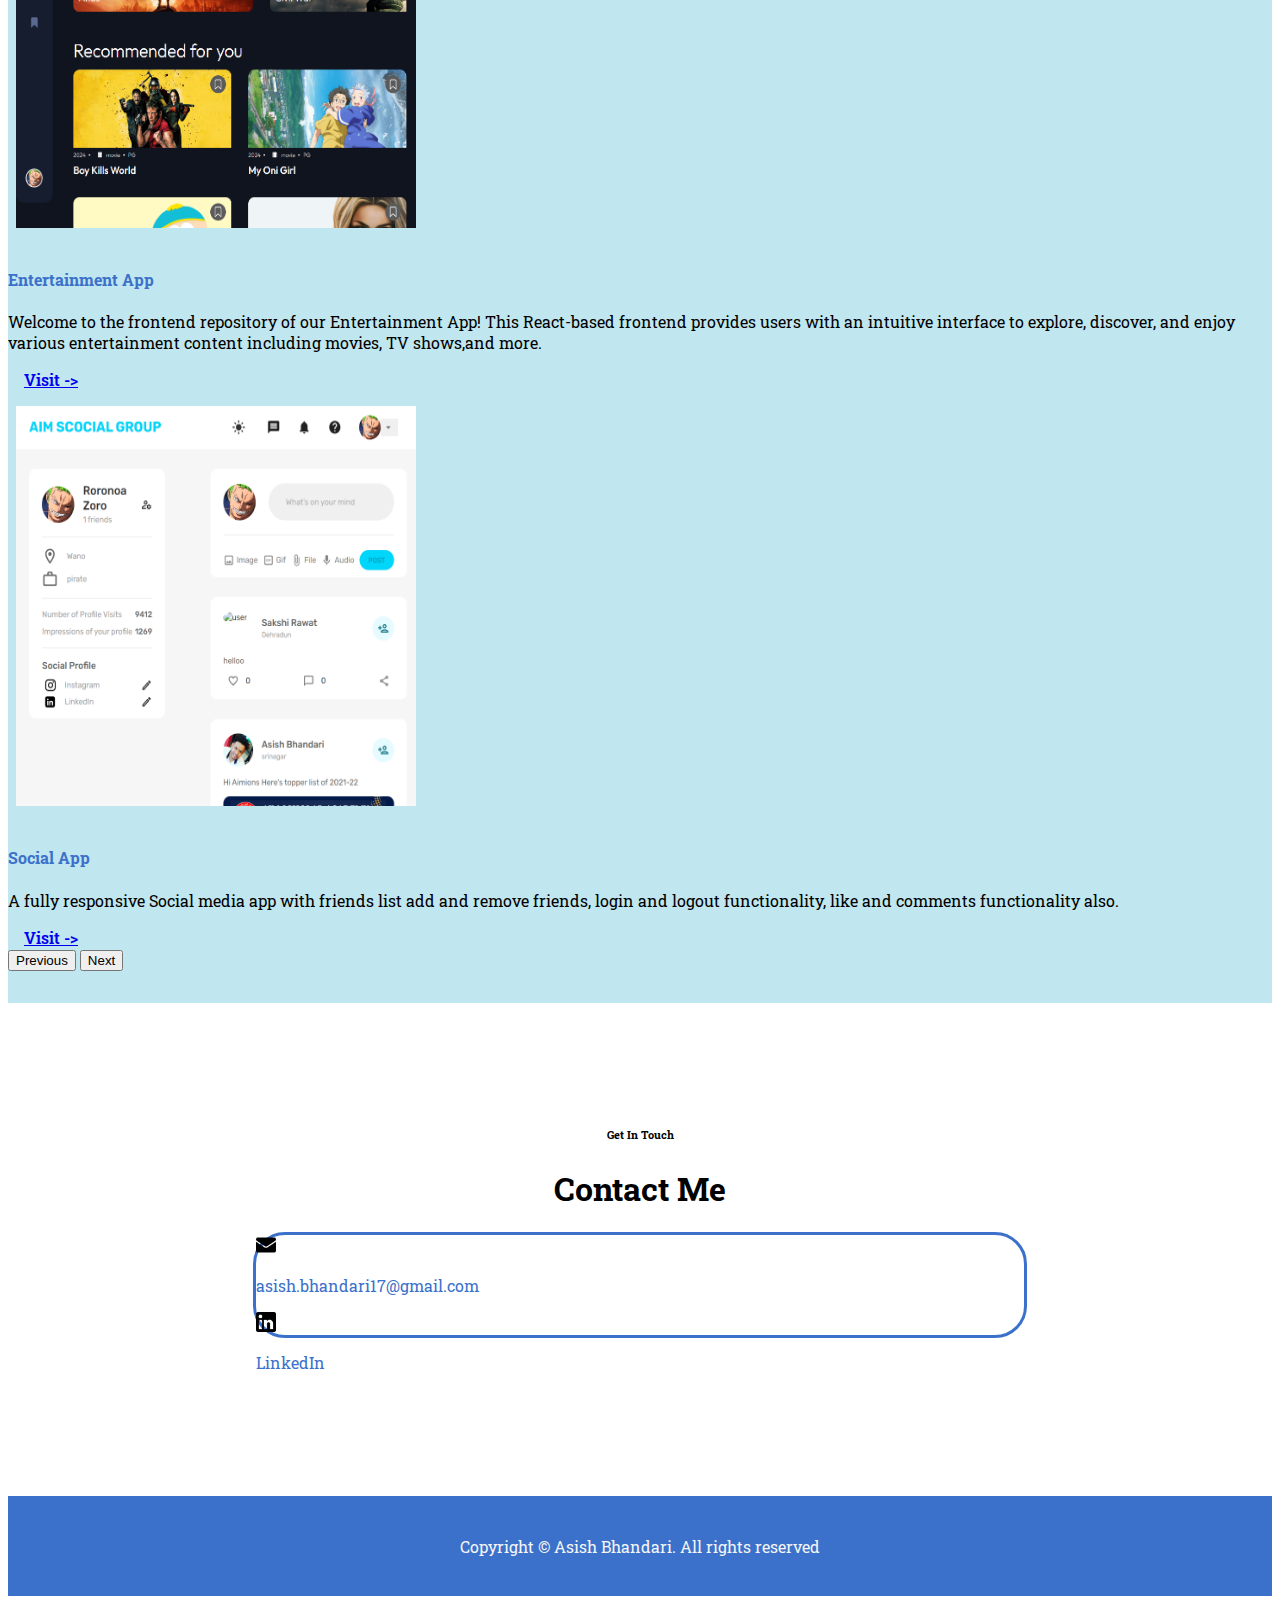
==== commit 17a59f15: "updated projects" ====
--- a/index.html
+++ b/index.html
@@ -1,61 +1,92 @@
 <!DOCTYPE html>
 <html lang="en">
-<head>
-    <meta charset="UTF-8">
-    <meta name="viewport" content="width=device-width, initial-scale=1.0">
+  <head>
+    <meta charset="UTF-8" />
+    <meta name="viewport" content="width=device-width, initial-scale=1.0" />
     <title>Asish-Portfolio-Website</title>
-    <link href="https://cdn.jsdelivr.net/npm/bootstrap@5.0.2/dist/css/bootstrap.min.css" rel="stylesheet" integrity="sha384-EVSTQN3/azprG1Anm3QDgpJLIm9Nao0Yz1ztcQTwFspd3yD65VohhpuuCOmLASjC" crossorigin="anonymous">
-    <script src="https://cdn.jsdelivr.net/npm/bootstrap@5.0.2/dist/js/bootstrap.bundle.min.js" integrity="sha384-MrcW6ZMFYlzcLA8Nl+NtUVF0sA7MsXsP1UyJoMp4YLEuNSfAP+JcXn/tWtIaxVXM" crossorigin="anonymous"></script>
+    <link
+      href="https://cdn.jsdelivr.net/npm/bootstrap@5.0.2/dist/css/bootstrap.min.css"
+      rel="stylesheet"
+      integrity="sha384-EVSTQN3/azprG1Anm3QDgpJLIm9Nao0Yz1ztcQTwFspd3yD65VohhpuuCOmLASjC"
+      crossorigin="anonymous"
+    />
+    <script
+      src="https://cdn.jsdelivr.net/npm/bootstrap@5.0.2/dist/js/bootstrap.bundle.min.js"
+      integrity="sha384-MrcW6ZMFYlzcLA8Nl+NtUVF0sA7MsXsP1UyJoMp4YLEuNSfAP+JcXn/tWtIaxVXM"
+      crossorigin="anonymous"
+    ></script>
     <!-- <link rel="preconnect" href="https://fonts.googleapis.com">
     <link rel="preconnect" href="https://fonts.gstatic.com" crossorigin> -->
-    <link href="https://fonts.googleapis.com/css2?family=Roboto+Slab:wght@200;300;400;500;700&display=swap" rel="stylesheet">
-    <link rel="stylesheet" href="./styles.css">
-    <link rel="stylesheet" href="./mediaquerry.css">
-</head>
-<body>
+    <link
+      href="https://fonts.googleapis.com/css2?family=Roboto+Slab:wght@200;300;400;500;700&display=swap"
+      rel="stylesheet"
+    />
+    <link rel="stylesheet" href="./styles.css" />
+    <link rel="stylesheet" href="./mediaquerry.css" />
+  </head>
+  <body>
     <!-- Navigation Links -->
-    <nav class="navbar navbar-expand-lg fixed-top navbarScroll navbar-dark" style="background-color: #3B71CA;">
-        <div class="container">
-          <a class="navbar-brand" href="#">Asish Bhandari</a>
-          <button class="navbar-toggler" type="button" data-bs-toggle="collapse" data-bs-target="#navbarSupportedContent" 
-                aria-controls="navbarSupportedContent" aria-expanded="false" aria-label="Toggle navigation">
-            <span class="navbar-toggler-icon"></span>
-          </button>
-          <div class="collapse navbar-collapse" id="navbarSupportedContent">
-            <ul class="navbar-nav ms-auto mb-2 mb-lg-0">
-              <li class="nav-item">
-                <a class="nav-link active" aria-current="page" href="#Home">Home</a>
-              </li>
-              <li class="nav-item ps-3">
-                <a class="nav-link" href="#AboutMe">About Me</a>
-              </li>
-              <li class="nav-item ps-3">
-                <a class="nav-link" href="#Skill">Skills</a>
-              </li>
-              <li class="nav-item ps-3">
-                <a class="nav-link" href="#Portfolio">Projects</a>
-              </li>
-              <!-- <li class="nav-item ps-3">
+    <nav
+      class="navbar navbar-expand-lg fixed-top navbarScroll navbar-dark"
+      style="background-color: #3b71ca"
+    >
+      <div class="container">
+        <a class="navbar-brand" href="#">Asish Bhandari</a>
+        <button
+          class="navbar-toggler"
+          type="button"
+          data-bs-toggle="collapse"
+          data-bs-target="#navbarSupportedContent"
+          aria-controls="navbarSupportedContent"
+          aria-expanded="false"
+          aria-label="Toggle navigation"
+        >
+          <span class="navbar-toggler-icon"></span>
+        </button>
+        <div class="collapse navbar-collapse" id="navbarSupportedContent">
+          <ul class="navbar-nav ms-auto mb-2 mb-lg-0">
+            <li class="nav-item">
+              <a class="nav-link active" aria-current="page" href="#Home"
+                >Home</a
+              >
+            </li>
+            <li class="nav-item ps-3">
+              <a class="nav-link" href="#AboutMe">About Me</a>
+            </li>
+            <li class="nav-item ps-3">
+              <a class="nav-link" href="#Skill">Skills</a>
+            </li>
+            <li class="nav-item ps-3">
+              <a class="nav-link" href="#Portfolio">Projects</a>
+            </li>
+            <!-- <li class="nav-item ps-3">
                 <a class="nav-link" href="#Resume">Resume/CV</a>
               </li> -->
-              <li class="nav-item ps-3">
-                <a class="nav-link" href="#Contact">Contact</a>
-              </li>
-            </ul>
-          </div>
-        </div>
+            <li class="nav-item ps-3">
+              <a class="nav-link" href="#Contact">Contact</a>
+            </li>
+          </ul>
+        </div>
+      </div>
     </nav>
 
     <!-- Home section -->
-    <section id="Home" class="container-fluid " >
+    <section id="Home" class="container-fluid">
       <div class="row">
-        <div class="col-lg-6 col-md-6 col-sm-12 col-xs-12 home_section_div " >
-          <img src="./assets/Untitled-1.jpg" alt="Asish" class="home_section_img"  >
+        <div class="col-lg-6 col-md-6 col-sm-12 col-xs-12 home_section_div">
+          <img
+            src="./assets/profilepic.png"
+            alt="Asish"
+            class="home_section_img"
+          />
         </div>
         <div class="home_section__text col-lg-6 col-md-6 col-sm-12 col-xs-12">
           <p class="section__text__p1">Hello, I'm</p>
           <h1 class="title">Asish Bhandari</h1>
-          <p class="section__text__p2"><span id="typewritter"></span> <span id="type_cursor">|</span> Developer</p>
+          <p class="section__text__p2">
+            <span id="typewritter"></span>
+            <span id="type_cursor">|</span> Developer
+          </p>
           <div class="btn-container">
             <button
               class="btn btn-color-2"
@@ -63,7 +94,10 @@
             >
               Download CV
             </button>
-            <button class="btn btn-color-1" onclick="location.href='./#Contact'">
+            <button
+              class="btn btn-color-1"
+              onclick="location.href='./#Contact'"
+            >
               Contact Info
             </button>
           </div>
@@ -87,41 +121,46 @@
 
     <!-- About Me Section -->
     <section id="AboutMe">
-      <h1 style="text-align: center;" class="mb-4 pt-3">About Me</h1>
+      <h1 style="text-align: center" class="mb-4 pt-3">About Me</h1>
       <div class="row">
         <div class="col-lg-6 col-md-4 col-sm-12 col-xs-12 about_section_div">
-          <img class="about_section_img" src="./assets/character-software-developers-working-of-script-.png" alt="coding picture">
-        </div>
-        <div class="col-lg-6 col-md-8 col-sm-12 col-xs-12 mt-sm-4 ">
+          <img
+            class="about_section_img"
+            src="./assets/character-software-developers-working-of-script-.png"
+            alt="coding picture"
+          />
+        </div>
+        <div class="col-lg-6 col-md-8 col-sm-12 col-xs-12 mt-sm-4">
           <div class="d-flex flex-wrap justify-content-center">
-              <div class="about_details_container">
-                <img
-                  src="./assets/experience.png"
-                  alt="Experience icon"
-                  class="icon"
-                />
-                <h3>Experience</h3>
-                <p>2+ years <br />Frontend Development</p>
-              </div>
-              <div class="about_details_container">
-                <img
-                  src="./assets/education.png"
-                  alt="Education icon"
-                  class="icon"
-                />
-                <h3>Education</h3>
-                <p>B.Tech<br />M.Tech (C.S.E)</p>
-              </div>
+            <div class="about_details_container">
+              <img
+                src="./assets/experience.png"
+                alt="Experience icon"
+                class="icon"
+              />
+              <h3>Experience</h3>
+              <p>2+ years <br />Frontend Development</p>
+            </div>
+            <div class="about_details_container">
+              <img
+                src="./assets/education.png"
+                alt="Education icon"
+                class="icon"
+              />
+              <h3>Education</h3>
+              <p>B.Tech<br />M.Tech (C.S.E)</p>
+            </div>
           </div>
           <p class="about_section_intro">
-            Hello i'm  Asish Bhandari a full stack web developer having proficiency in 
-            languages such as HTML, CSS, and JavaScript for crafting visually appealing 
-            and responsive user interfaces, Proficient in popular front-end frameworks 
-            such as React. On the back-end, my expertise extends to server-side 
-            scripting with languages like Node.js, and framwork like express.js. 
-            I have alse worked with databases like postgress and mongoDb, implementing 
-            server logic, and integrating APIs to ensure seamless communication between 
-            the client and server.
+            Hello i'm Asish Bhandari a full stack web developer having
+            proficiency in languages such as HTML, CSS, and JavaScript for
+            crafting visually appealing and responsive user interfaces,
+            Proficient in popular front-end frameworks such as React. On the
+            back-end, my expertise extends to server-side scripting with
+            languages like Node.js, and framwork like express.js. I have alse
+            worked with databases like postgress and mongoDb, implementing
+            server logic, and integrating APIs to ensure seamless communication
+            between the client and server.
           </p>
         </div>
       </div>
@@ -129,44 +168,86 @@
 
     <!-- Skill Section -->
     <section id="Skill" class="container">
-      <h1 style="text-align: center;" class="mb-4 pt-3">Skills</h1>
+      <h1 style="text-align: center" class="mb-4 pt-3">Skills</h1>
       <div class="row accordion">
-        <div class="col-12 col-md-6 mb-4"> 
-          <div class="accordion-item col-12 ">
-            <div class="accordion-div collapsed" type="button" data-bs-toggle="collapse" data-bs-target="#collapseOne" aria-expanded="true" aria-controls="collapseOne">
-              <img src="./assets/front.png" alt="Front-End" height="30px" width="30px">
-              <div class="d-flex flex-column " >
-                <h5 class="accordion-header" style="color: #3B71CA;" id="headingOne" >
-                    Front-End Development
+        <div class="col-12 col-md-6 mb-4">
+          <div class="accordion-item col-12">
+            <div
+              class="accordion-div collapsed"
+              type="button"
+              data-bs-toggle="collapse"
+              data-bs-target="#collapseOne"
+              aria-expanded="true"
+              aria-controls="collapseOne"
+            >
+              <img
+                src="./assets/front.png"
+                alt="Front-End"
+                height="30px"
+                width="30px"
+              />
+              <div class="d-flex flex-column">
+                <h5
+                  class="accordion-header"
+                  style="color: #3b71ca"
+                  id="headingOne"
+                >
+                  Front-End Development
                 </h5>
-                <h6 style="color: #cbc6bc;">2 years experience</h6>
-              </div>
-            </div>
-              <div id="collapseOne" class="accordion-collapse collapse show" aria-labelledby="headingOne" data-bs-parent="#accordionExample">
-                <div class="accordion-body">
-                  <ul>
-                    <li>Html</li>
-                    <li>Css</li>
-                    <li>JavaScript</li>
-                    <li>ReactJs</li>
-                    <li>NextJs</li>
-                  </ul>
-                </div>
-              </div>
-          </div>
-        </div>
-        <div class="col-12 col-md-6 mb-4"> 
-          <div class="accordion-item col-12 ">
-            <div class="accordion-div collapsed" type="button" data-bs-toggle="collapse" data-bs-target="#collapseTwo" aria-expanded="false" aria-controls="collapseTwo">
-              <img src="./assets/back.png" alt="Front-End" height="30px" width="30px">
-              <div class="d-flex flex-column " >
-                <h5 class="accordion-header" style="color: #3B71CA;" id="headingOne" >
-                    Back-End Development
+                <h6 style="color: #cbc6bc">1 years experience</h6>
+              </div>
+            </div>
+            <div
+              id="collapseOne"
+              class="accordion-collapse collapse show"
+              aria-labelledby="headingOne"
+              data-bs-parent="#accordionExample"
+            >
+              <div class="accordion-body">
+                <ul>
+                  <li>Html</li>
+                  <li>Css</li>
+                  <li>JavaScript</li>
+                  <li>ReactJs</li>
+                  <li>NextJs</li>
+                </ul>
+              </div>
+            </div>
+          </div>
+        </div>
+        <div class="col-12 col-md-6 mb-4">
+          <div class="accordion-item col-12">
+            <div
+              class="accordion-div collapsed"
+              type="button"
+              data-bs-toggle="collapse"
+              data-bs-target="#collapseTwo"
+              aria-expanded="false"
+              aria-controls="collapseTwo"
+            >
+              <img
+                src="./assets/back.png"
+                alt="Front-End"
+                height="30px"
+                width="30px"
+              />
+              <div class="d-flex flex-column">
+                <h5
+                  class="accordion-header"
+                  style="color: #3b71ca"
+                  id="headingOne"
+                >
+                  Back-End Development
                 </h5>
-                <h6 style="color: #cbc6bc;">1 years experience</h6>
-              </div>
-            </div>
-            <div id="collapseTwo" class="accordion-collapse collapse" aria-labelledby="headingTwo" data-bs-parent="#accordionExample">
+                <h6 style="color: #cbc6bc">1 years experience</h6>
+              </div>
+            </div>
+            <div
+              id="collapseTwo"
+              class="accordion-collapse collapse"
+              aria-labelledby="headingTwo"
+              data-bs-parent="#accordionExample"
+            >
               <div class="accordion-body">
                 <ul>
                   <li>NodeJs</li>
@@ -179,18 +260,39 @@
             </div>
           </div>
         </div>
-        <div class="col-12 col-md-6 mb-4"> 
-          <div class="accordion-item col-12 ">
-            <div class="accordion-div collapsed" type="button" data-bs-toggle="collapse" data-bs-target="#collapseThree" aria-expanded="false" aria-controls="collapseThree">
-              <img src="./assets/git.png" alt="Front-End" height="30px" width="30px">
-              <div class="d-flex flex-column " >
-                <h5 class="accordion-header" style="color: #3B71CA;" id="headingOne" >
+        <div class="col-12 col-md-6 mb-4">
+          <div class="accordion-item col-12">
+            <div
+              class="accordion-div collapsed"
+              type="button"
+              data-bs-toggle="collapse"
+              data-bs-target="#collapseThree"
+              aria-expanded="false"
+              aria-controls="collapseThree"
+            >
+              <img
+                src="./assets/git.png"
+                alt="Front-End"
+                height="30px"
+                width="30px"
+              />
+              <div class="d-flex flex-column">
+                <h5
+                  class="accordion-header"
+                  style="color: #3b71ca"
+                  id="headingOne"
+                >
                   Version Control
                 </h5>
-                <h6 style="color: #cbc6bc;">2 years experience</h6>
-              </div>
-            </div>
-            <div id="collapseThree" class="accordion-collapse collapse" aria-labelledby="headingThree" data-bs-parent="#accordionExample">
+                <h6 style="color: #cbc6bc">1 years experience</h6>
+              </div>
+            </div>
+            <div
+              id="collapseThree"
+              class="accordion-collapse collapse"
+              aria-labelledby="headingThree"
+              data-bs-parent="#accordionExample"
+            >
               <div class="accordion-body">
                 <ul>
                   <li>Git</li>
@@ -200,18 +302,39 @@
             </div>
           </div>
         </div>
-        <div class="col-12 col-md-6 mb-4"> 
-          <div class="accordion-item col-12 ">
-            <div class="accordion-div collapsed" type="button" data-bs-toggle="collapse" data-bs-target="#collapseFour" aria-expanded="false" aria-controls="collapseFour">
-              <img src="./assets/devops.png" alt="Front-End" height="30px" width="30px">
-              <div class="d-flex flex-column " >
-                <h5 class="accordion-header" style="color: #3B71CA;" id="headingOne" >
+        <div class="col-12 col-md-6 mb-4">
+          <div class="accordion-item col-12">
+            <div
+              class="accordion-div collapsed"
+              type="button"
+              data-bs-toggle="collapse"
+              data-bs-target="#collapseFour"
+              aria-expanded="false"
+              aria-controls="collapseFour"
+            >
+              <img
+                src="./assets/devops.png"
+                alt="Front-End"
+                height="30px"
+                width="30px"
+              />
+              <div class="d-flex flex-column">
+                <h5
+                  class="accordion-header"
+                  style="color: #3b71ca"
+                  id="headingOne"
+                >
                   DevOps and Deployment
                 </h5>
-                <h6 style="color: #cbc6bc;">1 years experience</h6>
-              </div>
-            </div>
-            <div id="collapseFour" class="accordion-collapse collapse" aria-labelledby="headingFour" data-bs-parent="#accordionExample">
+                <h6 style="color: #cbc6bc">1 years experience</h6>
+              </div>
+            </div>
+            <div
+              id="collapseFour"
+              class="accordion-collapse collapse"
+              aria-labelledby="headingFour"
+              data-bs-parent="#accordionExample"
+            >
               <div class="accordion-body">
                 <ul>
                   <li>AWS</li>
@@ -228,60 +351,125 @@
 
     <!-- Portfolio Section -->
     <section id="Portfolio">
-      <h1 style="text-align: center;" class="mb-4 pt-3">Projects</h1>
-      <div id="carouselExampleIndicators" class="carousel slide" data-bs-ride="carousel">
+      <h1 style="text-align: center" class="mb-4 pt-3">Projects</h1>
+      <div
+        id="carouselExampleIndicators"
+        class="carousel slide"
+        data-bs-ride="carousel"
+      >
         <div class="carousel-indicators">
-          <button type="button" data-bs-target="#carouselExampleIndicators" data-bs-slide-to="0" class="active" aria-current="true" aria-label="Slide 1"></button>
-          <button type="button" data-bs-target="#carouselExampleIndicators" data-bs-slide-to="1" aria-label="Slide 2"></button>
-          <button type="button" data-bs-target="#carouselExampleIndicators" data-bs-slide-to="2" aria-label="Slide 3"></button>
+          <button
+            type="button"
+            data-bs-target="#carouselExampleIndicators"
+            data-bs-slide-to="0"
+            class="active"
+            aria-current="true"
+            aria-label="Slide 1"
+          ></button>
+          <button
+            type="button"
+            data-bs-target="#carouselExampleIndicators"
+            data-bs-slide-to="1"
+            aria-label="Slide 2"
+          ></button>
+          <button
+            type="button"
+            data-bs-target="#carouselExampleIndicators"
+            data-bs-slide-to="2"
+            aria-label="Slide 3"
+          ></button>
         </div>
         <div class="carousel-inner">
-          <div class="carousel-item active ">
-            <div class="d-flex justify-content-center align-items-center flex-column flex-md-row">
-              <img src="./assets/robomonster.png" class="carousel_img " alt="...">
+          <div class="carousel-item active">
+            <div
+              class="d-flex justify-content-center align-items-center flex-column flex-md-row"
+            >
+              <img
+                src="./assets/ecommerce.png"
+                class="carousel_img"
+                alt="..."
+              />
+              <div class="card col-8 col-md-6">
+                <div class="card-body">
+                  <h4 class="card-title">An Ecommerce App</h4>
+                  <p class="card-text">
+                    An ecommerce app in which you can shop the products, add to
+                    cart and stripe payment integration
+                  </p>
+                  <a
+                    href="https://next-js-ecommerce-sage-three.vercel.app/"
+                    class="btn btn-primary"
+                    >Visit -></a
+                  >
+                </div>
+              </div>
+            </div>
+          </div>
+          <div class="carousel-item">
+            <div
+              class="d-flex justify-content-center align-items-center flex-column flex-md-row"
+            >
+              <img
+                src="./assets/Entertainment.png"
+                class="carousel_img"
+                alt="..."
+              />
               <div class="card col-12 col-md-6">
                 <div class="card-body">
-                  <h4 class="card-title">Robo Monster List</h4>
-                  <p class="card-text">An interactive search list that conatins list of mosters and a search bar to seach the 
-                    monster by the name if it exist
+                  <h4 class="card-title">Entertainment App</h4>
+                  <p class="card-text">
+                    Welcome to the frontend repository of our Entertainment App!
+                    This React-based frontend provides users with an intuitive
+                    interface to explore, discover, and enjoy various
+                    entertainment content including movies, TV shows,and more.
                   </p>
-                  <a href="https://asishbhandari.github.io/RoboReact/" class="btn btn-primary">Visit -></a>
+                  <a
+                    href="https://entertainmentappbackend.onrender.com"
+                    class="btn btn-primary"
+                    >Visit -></a
+                  >
                 </div>
               </div>
             </div>
           </div>
-          <div class="carousel-item ">
-            <div class="d-flex justify-content-center align-items-center flex-column flex-md-row">
-              <img src="./assets/tic-tak-toe.png" class="carousel_img "  alt="...">
+          <div class="carousel-item">
+            <div
+              class="d-flex justify-content-center align-items-center flex-column flex-md-row"
+            >
+              <img src="./assets/social.png" class="carousel_img" alt="..." />
               <div class="card col-12 col-md-6">
                 <div class="card-body">
-                  <h4 class="card-title">Tic-Tac-Toe</h4>
-                  <p class="card-text">An interesting and interactive game which everone can play and win. try playing it yourself </p>
-                  <a href="https://asishbhandari.github.io/tic-tak-toe/" class="btn btn-primary">Visit -></a>
+                  <h4 class="card-title">Social App</h4>
+                  <p class="card-text">
+                    A fully responsive Social media app with friends list add
+                    and remove friends, login and logout functionality, like and
+                    comments functionality also.
+                  </p>
+                  <a
+                    href="https://social-group-backend.onrender.com"
+                    class="btn btn-primary"
+                    >Visit -></a
+                  >
                 </div>
               </div>
             </div>
           </div>
-          <div class="carousel-item ">
-            <div class="d-flex justify-content-center align-items-center flex-column flex-md-row">
-              <img src="./assets/aimScholar.png" class="carousel_img"  alt="...">
-              <div class="card col-12 col-md-6">
-                <div class="card-body">
-                  <h4 class="card-title">Educational Website</h4>
-                  <p class="card-text">A fully responsive education website that contains Navbar and sections like categories, 
-                    courses offered , FAQ's, testimonials and footer .
-                  </p>
-                  <a href="https://asishbhandari.github.io/Aim-Scholar-Project/" class="btn btn-primary">Visit -></a>
-                </div>
-              </div>
-            </div>
-          </div>
-        </div>
-        <button class="carousel-control-prev" type="button" data-bs-target="#carouselExampleIndicators" data-bs-slide="prev">
+        </div>
+        <button
+          class="carousel-control-prev"
+          type="button"
+          data-bs-target="#carouselExampleIndicators"
+          data-bs-slide="prev"
+        >
           <span class="carousel-control-prev-icon" aria-hidden="true"></span>
           <span class="visually-hidden">Previous</span>
         </button>
-        <button class="carousel-control-next" type="button" data-bs-target="#carouselExampleIndicators" data-bs-slide="next">
+        <button
+          class="carousel-control-next"
+          type="button"
+          data-bs-target="#carouselExampleIndicators"
+          data-bs-slide="next"
+        >
           <span class="carousel-control-next-icon" aria-hidden="true"></span>
           <span class="visually-hidden">Next</span>
         </button>
@@ -290,22 +478,46 @@
 
     <!-- Contact Sexction -->
     <section id="Contact">
-      <h6 style="text-align: center;" class="pt-3">Get In Touch</h6>
-      <h1 style="text-align: center;" class="mb-4 pt-1">Contact Me</h1>
-      <div class="contact_section d-flex justify-content-center align-items-center flex-column flex-md-row">
-        <div class="contact_Section_item d-flex justify-content-center align-items-center pe-md-4 me-md-4">
-          <img src="./assets/email.png" alt="emailId">
-          <p class="ps-2 pt-3"><a href="mailto:asish.bhandari17@gmail.com" class="contact_section_links">asish.bhandari17@gmail.com </a></p>
-        </div>
-        <div class="contact_Section_item d-flex justify-content-center align-items-center">
-          <img src="./assets/linkedin.png" style="text-align: center;" alt="emailId">
-          <p class="ps-2 pt-3" ><a href='https://linkedin.com/in/asish-bhandari-4b88a7138/' class="contact_section_links">LinkedIn</a></p>
+      <h6 style="text-align: center" class="pt-3">Get In Touch</h6>
+      <h1 style="text-align: center" class="mb-4 pt-1">Contact Me</h1>
+      <div
+        class="contact_section d-flex justify-content-center align-items-center flex-column flex-md-row"
+      >
+        <div
+          class="contact_Section_item d-flex justify-content-center align-items-center pe-md-4 me-md-4"
+        >
+          <img src="./assets/email.png" alt="emailId" />
+          <p class="ps-2 pt-3">
+            <a
+              href="mailto:asish.bhandari17@gmail.com"
+              class="contact_section_links"
+              >asish.bhandari17@gmail.com
+            </a>
+          </p>
+        </div>
+        <div
+          class="contact_Section_item d-flex justify-content-center align-items-center"
+        >
+          <img
+            src="./assets/linkedin.png"
+            style="text-align: center"
+            alt="emailId"
+          />
+          <p class="ps-2 pt-3">
+            <a
+              href="https://linkedin.com/in/asish-bhandari-4b88a7138/"
+              class="contact_section_links"
+              >LinkedIn</a
+            >
+          </p>
         </div>
       </div>
     </section>
 
     <!-- footer -->
-    <footer class="footer">Copyright &#169; Asish Bhandari. All rights reserved</footer>
+    <footer class="footer">
+      Copyright &#169; Asish Bhandari. All rights reserved
+    </footer>
     <script src="./script/script.js"></script>
-</body>
-</html>+  </body>
+</html>
--- a/styles.css
+++ b/styles.css
@@ -1,100 +1,101 @@
 html {
-    scroll-behavior: smooth;
-  }
-body{
-    font-family: 'Roboto Slab', serif;
-}
-
-section{
-    margin:4% 0;
-    padding-top: 50px;
-}
-#Home{
-    margin: 6rem 0;
-}
-.home_section_div{
-    padding-right: 2rem;
-    text-align: right;
-    margin: auto 0;
-}
-.home_section_img{
-    border-radius: 50%;
-    width: 60%;
-}
-.home_section__text{
-    margin: auto 0;
-    text-align: center;
-    padding-right: 10%;
-    align-self: center;
+  scroll-behavior: smooth;
+}
+body {
+  font-family: "Roboto Slab", serif;
+}
+
+section {
+  margin: 4% 0;
+  padding-top: 50px;
+}
+#Home {
+  margin: 6rem 0;
+}
+.home_section_div {
+  padding-right: 2rem;
+  text-align: right;
+  margin: 0 auto;
+}
+.home_section_img {
+  border-radius: 45%;
+  /* height: 50%; */
+  width: 50%;
+}
+.home_section__text {
+  margin: auto 0;
+  text-align: center;
+  padding-right: 10%;
+  align-self: center;
 }
 .home_section__text p {
-    font-weight: 600;
+  font-weight: 600;
 }
 
 .section__text__p1 {
-    text-align: center;
-  }
-  
+  text-align: center;
+}
+
 .section__text__p2 {
-    font-size: 1.75rem;
-    margin-bottom: 1rem;
+  font-size: 1.75rem;
+  margin-bottom: 1rem;
 }
 .title {
-    font-size: 3rem;
-    text-align: center;
-}
-
-#typewritter{
-  color: #3B71CA;
+  font-size: 3rem;
+  text-align: center;
+}
+
+#typewritter {
+  color: #3b71ca;
   font-weight: bold;
 }
 
-#type_cursor{
-  color: #3B71CA;
+#type_cursor {
+  color: #3b71ca;
   font-weight: bold;
   animation: blink 1s linear infinite;
 }
 
 @keyframes blink {
-  0%{
+  0% {
     opacity: 100%;
   }
-  100%{
+  100% {
     opacity: 0%;
   }
 }
 
 #socials-container {
-    display: flex;
-    justify-content: center;
-    margin-top: 1rem;
-    gap: 1rem;
-  }
-  
-.icon{
-    cursor: pointer;
-    height: 2rem;  
+  display: flex;
+  justify-content: center;
+  margin-top: 1rem;
+  gap: 1rem;
+}
+
+.icon {
+  cursor: pointer;
+  height: 2rem;
 }
 
 /* BUTTONS */
 
 .btn-container {
-    display: flex;
-    justify-content: center;
-    gap: 1rem;
-  }
-  
+  display: flex;
+  justify-content: center;
+  gap: 1rem;
+}
+
 .btn {
-    font-weight: 600;
-    transition: all 300ms ease;
-    padding: 1rem;
-    width: 10rem;
-    border-radius: 2rem;
-}
-  
-.btn-color-1{
-  border: #3B71CA 0.1rem solid;
-  background: #3B71CA;
+  font-weight: 600;
+  transition: all 300ms ease;
+  padding: 1rem;
+  width: 10rem;
+  border-radius: 2rem;
+}
+
+.btn-color-1 {
+  border: #3b71ca 0.1rem solid;
+  background: #3b71ca;
   color: white;
 }
 .btn-color-1:hover {
@@ -103,51 +104,50 @@
 }
 
 .btn-color-2 {
-  border: #3B71CA 0.1rem solid;
+  border: #3b71ca 0.1rem solid;
 }
 
 .btn-color-2:hover {
   cursor: pointer;
-  background: #3B71CA;
+  background: #3b71ca;
   color: white;
   border: rgb(255, 255, 255) 0.1rem solid;
 }
 
-
 /* about Me section */
-#AboutMe{
-  background-color:#c0e6f0;
-}
-.about_section_div{
-    text-align: center;
-    margin: auto 0;
-}
-.about_section_img{
-    width: 80%;
-}
-.about_section_intro{
+#AboutMe {
+  background-color: #c0e6f0;
+}
+.about_section_div {
+  text-align: center;
+  margin: auto 0;
+}
+.about_section_img {
+  width: 80%;
+}
+.about_section_intro {
   text-align: left;
   padding: 1rem 2rem 1rem 0;
 }
-.about_details_container{
+.about_details_container {
   padding: 1rem;
 }
 
 /* Skill section */
-#accordion{
+#accordion {
   display: grid;
   grid-template-columns: 1fr 1fr;
   gap: 2rem;
   padding: 1rem;
 }
 
-.accordion-div{
+.accordion-div {
   display: flex;
   justify-content: start;
   gap: 1rem;
   align-items: center;
   cursor: pointer;
-  padding: .5rem;
+  padding: 0.5rem;
 }
 
 .accordion-div::after {
@@ -159,62 +159,64 @@
   background-image: url("data:image/svg+xml,%3csvg xmlns='http://www.w3.org/2000/svg' viewBox='0 0 16 16' fill='%23212529'%3e%3cpath fill-rule='evenodd' d='M1.646 4.646a.5.5 0 0 1 .708 0L8 10.293l5.646-5.647a.5.5 0 0 1 .708.708l-6 6a.5.5 0 0 1-.708 0l-6-6a.5.5 0 0 1 0-.708z'/%3e%3c/svg%3e");
   background-repeat: no-repeat;
   background-size: 1.25rem;
-  transition: transform .2s ease-in-out;
+  transition: transform 0.2s ease-in-out;
 }
 
 .accordion-body ul li::marker {
-  content: '✓  ';
+  content: "✓  ";
   color: blue;
 }
 
-#Portfolio{
-  background-color:#c0e6f0;
+#Portfolio {
+  background-color: #c0e6f0;
   padding-bottom: 2rem;
 }
-.carousel_img{
+.carousel_img {
   width: 400px;
   height: 400px;
-  padding: 1rem .5rem;
-}
-.card-body{
+  padding: 1rem 0.5rem;
+}
+.card-body {
   background-color: #c0e6f0;
 }
-.card-title{
+.card-title {
   font-weight: bold;
-  color: #3B71CA;
-}
-.carousel-control-prev-icon { background-image:url("data:image/svg+xml;charset=utf8,%3Csvg xmlns='http://www.w3.org/2000/svg' fill='%2300f' viewBox='0 0 8 8'%3E%3Cpath d='M5.25 0l-4 4 4 4 1.5-1.5-2.5-2.5 2.5-2.5-1.5-1.5z'/%3E%3C/svg%3E"); }
+  color: #3b71ca;
+}
+.carousel-control-prev-icon {
+  background-image: url("data:image/svg+xml;charset=utf8,%3Csvg xmlns='http://www.w3.org/2000/svg' fill='%2300f' viewBox='0 0 8 8'%3E%3Cpath d='M5.25 0l-4 4 4 4 1.5-1.5-2.5-2.5 2.5-2.5-1.5-1.5z'/%3E%3C/svg%3E");
+}
 .carousel-control-next-icon {
   background-image: url("data:image/svg+xml;charset=utf8,%3Csvg xmlns='http://www.w3.org/2000/svg' fill='%2300f' viewBox='0 0 8 8'%3E%3Cpath d='M2.75 0l-1.5 1.5 2.5 2.5-2.5 2.5 1.5 1.5 4-4-4-4z'/%3E%3C/svg%3E") !important;
 }
 
 .carousel-indicators .active {
-  background-color: #3B71CA;
-}
-
-#Contact{
+  background-color: #3b71ca;
+}
+
+#Contact {
   padding-bottom: 100px;
 }
-.contact_Section_item img{
+.contact_Section_item img {
   width: 20px;
 }
-.contact_section{
+.contact_section {
   margin: 0.5rem auto;
   width: 60vw;
   height: 100px;
   border-radius: 2rem;
-  border: 0.2rem solid #3B71CA;
-}
-.contact_section_links{
+  border: 0.2rem solid #3b71ca;
+}
+.contact_section_links {
   text-decoration: none;
-  color: #3B71CA;
-}
-
-.footer{
+  color: #3b71ca;
+}
+
+.footer {
   display: flex;
   justify-content: center;
   align-items: center;
   height: 100px;
-  background-color: #3B71CA;
+  background-color: #3b71ca;
   color: whitesmoke;
-}+}
